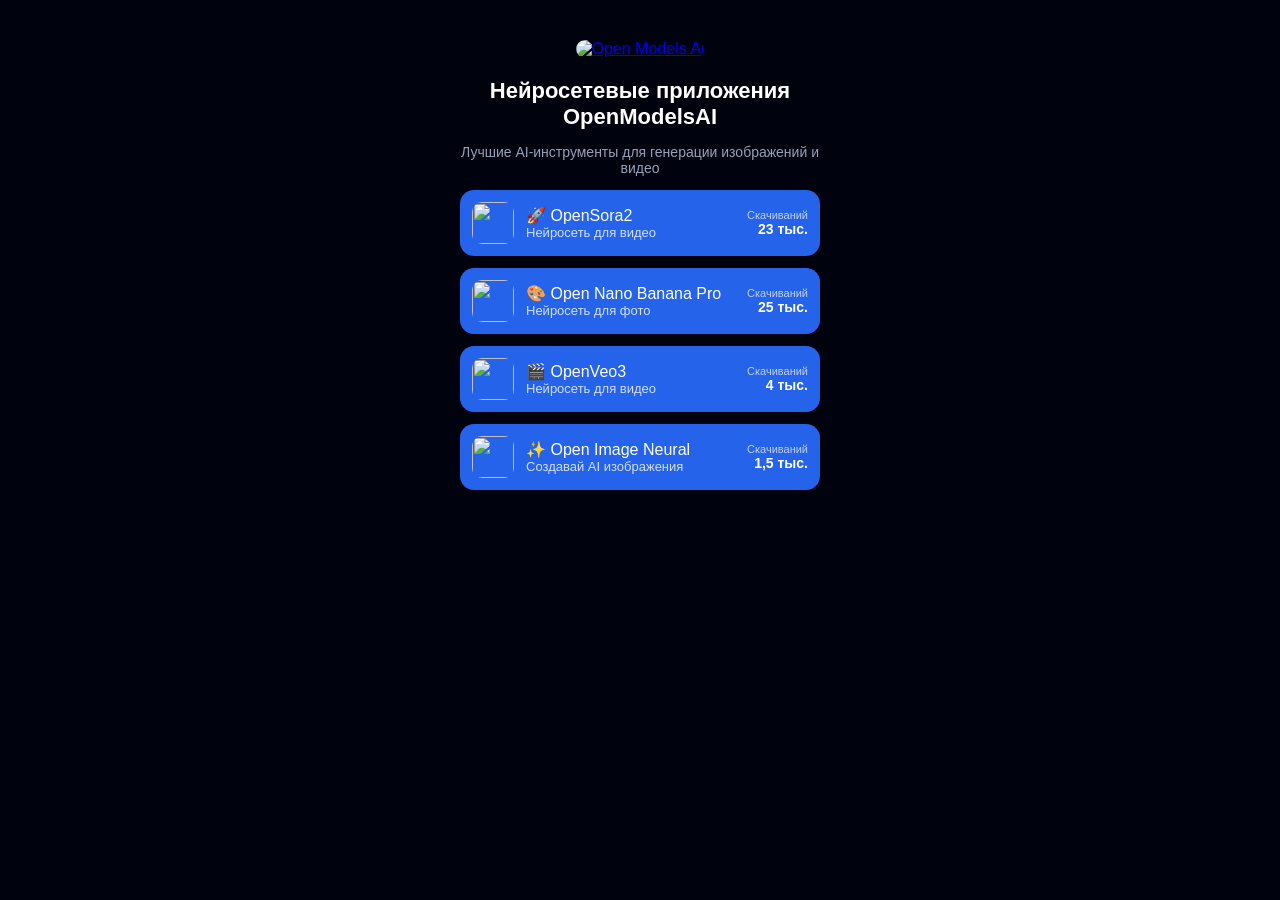
==== index.html @ 50a3f4a8 "upd" ====
<!DOCTYPE html><html lang="ru"><head><meta charset="UTF-8"><meta name="viewport" content="width=device-width,initial-scale=1.0"><title>Open Models Ai Apps</title><link rel="icon" href="favicon.png" type="image/png"><link type="text/css" rel="stylesheet" href="styles.css"><script type="module" src="firebase-init.js"></script></head><body><div class="container"><a href="https://openmodelsai.ru/" target="_blank"><img src="https://openmodelsai.ru/wp-content/uploads/2026/03/ChatGPT-Image-10-%D0%BC%D0%B0%D1%80.-2026-%D0%B3.-15_21_46.png" class="logo" alt="Open Models Ai"></a><h1><a href="https://openmodelsai.ru/" target="_blank">Нейросетевые приложения OpenModelsAI</a></h1><p>Лучшие AI-инструменты для генерации изображений и видео</p><a href="https://www.rustore.ru/catalog/app/com.fenech.sora2" class="button"><div class="left"><img src="https://static.rustore.ru/imgproxy/Rzo2_7dYet13puo0qwhrKXUlAG0J7hbAbef3X3QDTlc/preset:web_app_icon_160/plain/https://static.rustore.ru/2025/12/9/24/apk/2063675199/content/ICON/158e8c14-c5f2-4224-8975-184cdd34bc8f.png@webp" class="app-icon"><div class="text">🚀 OpenSora2<span>Нейросеть для видео</span></div></div><div class="downloads"><div class="label">Скачиваний</div><div class="value">23 тыс.</div></div></a><a href="https://www.rustore.ru/catalog/app/com.fenech.nanobanana" class="button"><div class="left"><img src="https://static.rustore.ru/imgproxy/U4UBA_z2OCTTtjcvSX7jk8U2yqlYEsYaWen__qdyPw8/preset:web_app_icon_160/plain/https://static.rustore.ru/2026/6/14/4a/apk/2063687660/content/ICON/30809f72-31ce-42a6-867a-138cb4922d83.png@webp" class="app-icon"><div class="text">🎨 Open Nano Banana Pro<span>Нейросеть для фото</span></div></div><div class="downloads"><div class="label">Скачиваний</div><div class="value">25 тыс.</div></div></a><a href="https://www.rustore.ru/catalog/app/com.fenech.veo3" class="button"><div class="left"><img src="https://static.rustore.ru/imgproxy/Apdmg9Mw7o8jFWFsS6GMtg9ypSd2S2Da3EDnAGvPrxg/preset:web_app_icon_160/plain/https://static.rustore.ru/2026/2/21/69/apk/2063696527/content/ICON/5c7079fc-0bc0-458e-bfdc-10ce4fd19f45.png@webp" class="app-icon"><div class="text">🎬 OpenVeo3<span>Нейросеть для видео</span></div></div><div class="downloads"><div class="label">Скачиваний</div><div class="value">4 тыс.</div></div></a><a href="https://www.rustore.ru/catalog/app/com.fenech.gpt.image" class="button"><div class="left"><img src="https://static.rustore.ru/imgproxy/Ghnt8RvFI_CC-7BqhAIU7aAntnzy2DWkUUpVSQkhwR8/preset:web_app_icon_160/plain/https://static.rustore.ru/2026/4/30/63/apk/2063709952/content/ICON/32dedd83-b534-422c-9b1c-cdec606ca03e.png@webp" class="app-icon"><div class="text">✨ Open Image Neural<span>Создавай AI изображения</span></div></div><div class="downloads"><div class="label">Скачиваний</div><div class="value">1,5 тыс.</div></div></a></div></body></html>
---- styles.css ----
* {
    box-sizing: border-box;
}

body {
    margin: 0;
    font-family: Arial, sans-serif;
    background: #00020e;
    color: white;
    text-align: center;
    overflow-x: hidden;
}

.container {
    max-width: 400px;
    margin: 0 auto;
    padding: 40px 20px;
}

.logo {
    width: 80px;
    height: 80px;
    border-radius: 20px;
    transition: transform 0.2s ease;
}

.logo:hover {
    transform: scale(1.25);
}

h1 {
    font-size: 22px;
    margin: 20px 0 10px;
}

h1 a {
    color: inherit;
    text-decoration: none;
}

p {
    color: #94a3b8;
    font-size: 14px;
}

.button {
    position: relative;
    overflow: hidden;

    display: flex;
    align-items: center;
    justify-content: space-between;

    padding: 12px;
    margin: 12px 0;

    background: #2563eb;
    color: white;
    text-decoration: none;
    border-radius: 14px;

    width: 100%;
    max-width: 100%;
}

.button:hover {
    transform: translateY(-2px) scale(1.13);
    box-shadow: 0 10px 25px rgba(0, 0, 0, 0.25);
}

.button::before {
    content: "";
    position: absolute;
    top: 0;
    left: -100%;
    width: 100%;
    height: 100%;

    background: rgba(255, 255, 255, 0.25);
    transform: skewX(0deg);
}

.button:active::before {
    animation: slideLight 0.4s ease;
}

@keyframes slideLight {
    from {
        left: -100%;
    }
    to {
        left: 100%;
    }
}

.left {
    display: flex;
    align-items: center;
    gap: 12px;

    flex: 1;
    min-width: 0;
    text-align: left;
}

.app-icon {
    width: 42px;
    height: 42px;
    border-radius: 10px;
    flex-shrink: 0;
}

.text {
    min-width: 0;
}

.text span {
    display: block;
    font-size: 13px;
    opacity: 0.8;
}

.downloads {
    text-align: right;
    flex-shrink: 0;
    min-width: 80px;
}

.downloads .label {
    font-size: 11px;
    opacity: 0.7;
}

.downloads .value {
    font-size: 14px;
    font-weight: 600;
}
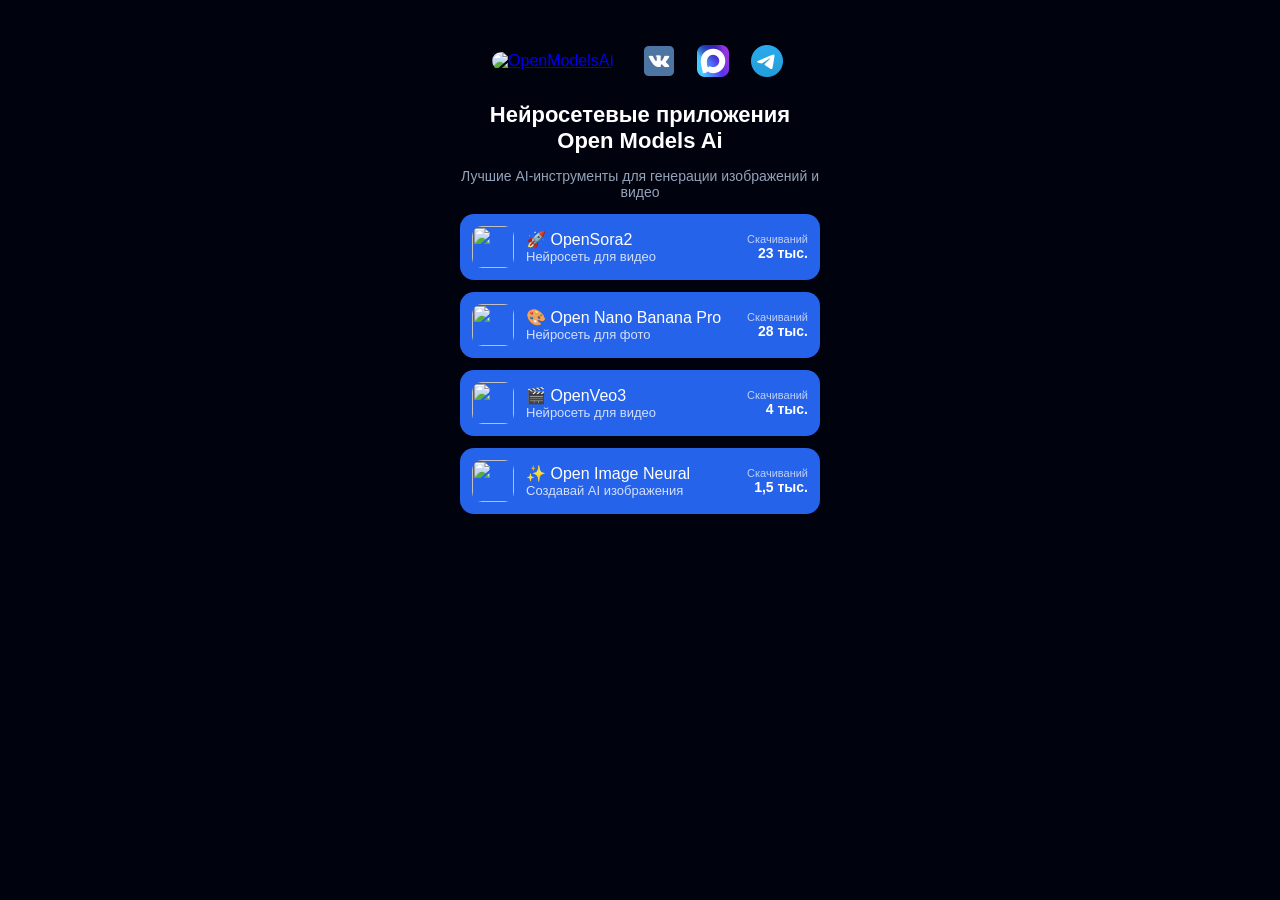
==== commit 8889004c: "upd" ====
--- a/index.html
+++ b/index.html
@@ -1 +1 @@
-<!DOCTYPE html><html lang="ru"><head><meta charset="UTF-8"><meta name="viewport" content="width=device-width,initial-scale=1.0"><title>Open Models Ai Apps</title><link rel="icon" href="favicon.png" type="image/png"><link type="text/css" rel="stylesheet" href="styles.css"><script type="module" src="firebase-init.js"></script></head><body><div class="container"><a href="https://openmodelsai.ru/" target="_blank"><img src="https://openmodelsai.ru/wp-content/uploads/2026/03/ChatGPT-Image-10-%D0%BC%D0%B0%D1%80.-2026-%D0%B3.-15_21_46.png" class="logo" alt="Open Models Ai"></a><h1><a href="https://openmodelsai.ru/" target="_blank">Нейросетевые приложения OpenModelsAI</a></h1><p>Лучшие AI-инструменты для генерации изображений и видео</p><a href="https://www.rustore.ru/catalog/app/com.fenech.sora2" class="button"><div class="left"><img src="https://static.rustore.ru/imgproxy/Rzo2_7dYet13puo0qwhrKXUlAG0J7hbAbef3X3QDTlc/preset:web_app_icon_160/plain/https://static.rustore.ru/2025/12/9/24/apk/2063675199/content/ICON/158e8c14-c5f2-4224-8975-184cdd34bc8f.png@webp" class="app-icon"><div class="text">🚀 OpenSora2<span>Нейросеть для видео</span></div></div><div class="downloads"><div class="label">Скачиваний</div><div class="value">23 тыс.</div></div></a><a href="https://www.rustore.ru/catalog/app/com.fenech.nanobanana" class="button"><div class="left"><img src="https://static.rustore.ru/imgproxy/U4UBA_z2OCTTtjcvSX7jk8U2yqlYEsYaWen__qdyPw8/preset:web_app_icon_160/plain/https://static.rustore.ru/2026/6/14/4a/apk/2063687660/content/ICON/30809f72-31ce-42a6-867a-138cb4922d83.png@webp" class="app-icon"><div class="text">🎨 Open Nano Banana Pro<span>Нейросеть для фото</span></div></div><div class="downloads"><div class="label">Скачиваний</div><div class="value">25 тыс.</div></div></a><a href="https://www.rustore.ru/catalog/app/com.fenech.veo3" class="button"><div class="left"><img src="https://static.rustore.ru/imgproxy/Apdmg9Mw7o8jFWFsS6GMtg9ypSd2S2Da3EDnAGvPrxg/preset:web_app_icon_160/plain/https://static.rustore.ru/2026/2/21/69/apk/2063696527/content/ICON/5c7079fc-0bc0-458e-bfdc-10ce4fd19f45.png@webp" class="app-icon"><div class="text">🎬 OpenVeo3<span>Нейросеть для видео</span></div></div><div class="downloads"><div class="label">Скачиваний</div><div class="value">4 тыс.</div></div></a><a href="https://www.rustore.ru/catalog/app/com.fenech.gpt.image" class="button"><div class="left"><img src="https://static.rustore.ru/imgproxy/Ghnt8RvFI_CC-7BqhAIU7aAntnzy2DWkUUpVSQkhwR8/preset:web_app_icon_160/plain/https://static.rustore.ru/2026/4/30/63/apk/2063709952/content/ICON/32dedd83-b534-422c-9b1c-cdec606ca03e.png@webp" class="app-icon"><div class="text">✨ Open Image Neural<span>Создавай AI изображения</span></div></div><div class="downloads"><div class="label">Скачиваний</div><div class="value">1,5 тыс.</div></div></a></div></body></html>
+<!DOCTYPE html><html lang="ru"><head><meta charset="UTF-8"><meta name="viewport" content="width=device-width, initial-scale=1.0"><title>Open Models Ai Apps</title><link rel="icon" href="favicon.png" type="image/png"><link type="text/css" rel="stylesheet" href="styles.css"><script type="module" src="firebase-init.js"></script></head><body><div class="container"><div class="header"><a href="https://openmodelsai.ru/" target="_blank"> <img src="https://openmodelsai.ru/wp-content/uploads/2026/03/ChatGPT-Image-10-%D0%BC%D0%B0%D1%80.-2026-%D0%B3.-15_21_46.png" alt="OpenModelsAI" class="logo"> </a><div class="social-links"> <!-- VK --> <a href="https://vk.ru/openmodelsai" target="_blank" rel="noopener noreferrer" aria-label="OpenModelsAI во ВКонтакте"> <img src="vk.svg" alt="VK"> </a> <!-- MAX --> <a href="https://max.ru/channel_openm" target="_blank" rel="noopener noreferrer" aria-label="OpenModelsAI в MAX"> <img src="max.svg" alt="MAX"> </a> <!-- Telegram --> <a href="https://t.me/openmodelsai" target="_blank" rel="noopener noreferrer" aria-label="OpenModelsAI в Telegram"> <img src="telegram.svg" alt="Telegram"> </a></div></div><h1><a href="https://openmodelsai.ru/" target="_blank"> Нейросетевые приложения Open Models Ai </a></h1><p>Лучшие AI-инструменты для генерации изображений и видео</p><!-- CARD 1 --><a href="https://www.rustore.ru/catalog/app/com.fenech.sora2" class="button"><div class="left"><img src="https://static.rustore.ru/imgproxy/Rzo2_7dYet13puo0qwhrKXUlAG0J7hbAbef3X3QDTlc/preset:web_app_icon_160/plain/https://static.rustore.ru/2025/12/9/24/apk/2063675199/content/ICON/158e8c14-c5f2-4224-8975-184cdd34bc8f.png@webp" class="app-icon"><div class="text">🚀 OpenSora2<span>Нейросеть для видео</span></div></div><div class="downloads"><div class="label">Скачиваний</div><div class="value">23 тыс.</div></div></a><!-- CARD 2 --><a href="https://www.rustore.ru/catalog/app/com.fenech.nanobanana" class="button"><div class="left"><img src="https://static.rustore.ru/imgproxy/U4UBA_z2OCTTtjcvSX7jk8U2yqlYEsYaWen__qdyPw8/preset:web_app_icon_160/plain/https://static.rustore.ru/2026/6/14/4a/apk/2063687660/content/ICON/30809f72-31ce-42a6-867a-138cb4922d83.png@webp" class="app-icon"><div class="text">🎨 Open Nano Banana Pro<span>Нейросеть для фото</span></div></div><div class="downloads"><div class="label">Скачиваний</div><div class="value">28 тыс.</div></div></a><!-- CARD 3 --><a href="https://www.rustore.ru/catalog/app/com.fenech.veo3" class="button"><div class="left"><img src="https://static.rustore.ru/imgproxy/Apdmg9Mw7o8jFWFsS6GMtg9ypSd2S2Da3EDnAGvPrxg/preset:web_app_icon_160/plain/https://static.rustore.ru/2026/2/21/69/apk/2063696527/content/ICON/5c7079fc-0bc0-458e-bfdc-10ce4fd19f45.png@webp" class="app-icon"><div class="text">🎬 OpenVeo3<span>Нейросеть для видео</span></div></div><div class="downloads"><div class="label">Скачиваний</div><div class="value">4 тыс.</div></div></a><!-- CARD 4 --><a href="https://www.rustore.ru/catalog/app/com.fenech.gpt.image" class="button"><div class="left"><img src="https://static.rustore.ru/imgproxy/Ghnt8RvFI_CC-7BqhAIU7aAntnzy2DWkUUpVSQkhwR8/preset:web_app_icon_160/plain/https://static.rustore.ru/2026/4/30/63/apk/2063709952/content/ICON/32dedd83-b534-422c-9b1c-cdec606ca03e.png@webp" class="app-icon"><div class="text">✨ Open Image Neural<span>Создавай AI изображения</span></div></div><div class="downloads"><div class="label">Скачиваний</div><div class="value">1,5 тыс.</div></div></a></div></body></html>
--- a/styles.css
+++ b/styles.css
@@ -134,4 +134,59 @@
 .downloads .value {
     font-size: 14px;
     font-weight: 600;
+}
+
+.header {
+    display: flex;
+    align-items: center;
+    justify-content: center;
+    gap: 24px;
+    margin-bottom: 20px;
+}
+
+.social-links {
+    display: flex;
+    align-items: center;
+    gap: 12px;
+}
+
+.social-links a {
+    width: 42px;
+    height: 42px;
+    display: flex;
+    align-items: center;
+    justify-content: center;
+    border-radius: 12px;
+    transition: transform 0.2s ease, opacity 0.2s ease;
+}
+
+.social-links a:hover {
+    transform: translateY(-2px);
+    opacity: 0.8;
+}
+
+.social-links img {
+    width: 32px;
+    height: 32px;
+    object-fit: contain;
+}
+
+@media (max-width: 600px) {
+    .header {
+        gap: 14px;
+    }
+
+    .social-links {
+        gap: 6px;
+    }
+
+    .social-links a {
+        width: 36px;
+        height: 36px;
+    }
+
+    .social-links img {
+        width: 28px;
+        height: 28px;
+    }
 }
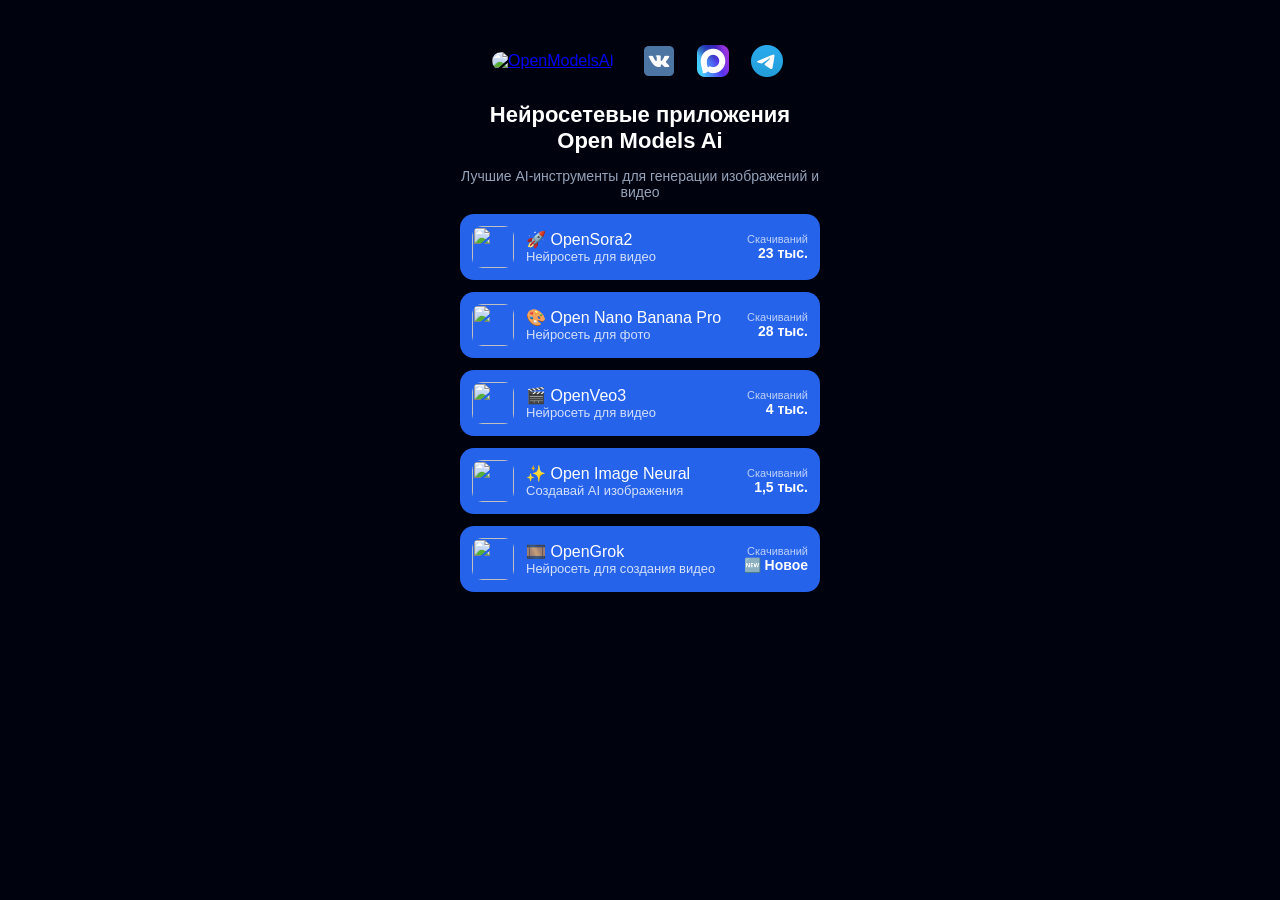
==== commit 755fdadc: "Added OpenGrok" ====
--- a/index.html
+++ b/index.html
@@ -1 +1 @@
-<!DOCTYPE html><html lang="ru"><head><meta charset="UTF-8"><meta name="viewport" content="width=device-width, initial-scale=1.0"><title>Open Models Ai Apps</title><link rel="icon" href="favicon.png" type="image/png"><link type="text/css" rel="stylesheet" href="styles.css"><script type="module" src="firebase-init.js"></script></head><body><div class="container"><div class="header"><a href="https://openmodelsai.ru/" target="_blank"> <img src="https://openmodelsai.ru/wp-content/uploads/2026/03/ChatGPT-Image-10-%D0%BC%D0%B0%D1%80.-2026-%D0%B3.-15_21_46.png" alt="OpenModelsAI" class="logo"> </a><div class="social-links"> <!-- VK --> <a href="https://vk.ru/openmodelsai" target="_blank" rel="noopener noreferrer" aria-label="OpenModelsAI во ВКонтакте"> <img src="vk.svg" alt="VK"> </a> <!-- MAX --> <a href="https://max.ru/channel_openm" target="_blank" rel="noopener noreferrer" aria-label="OpenModelsAI в MAX"> <img src="max.svg" alt="MAX"> </a> <!-- Telegram --> <a href="https://t.me/openmodelsai" target="_blank" rel="noopener noreferrer" aria-label="OpenModelsAI в Telegram"> <img src="telegram.svg" alt="Telegram"> </a></div></div><h1><a href="https://openmodelsai.ru/" target="_blank"> Нейросетевые приложения Open Models Ai </a></h1><p>Лучшие AI-инструменты для генерации изображений и видео</p><!-- CARD 1 --><a href="https://www.rustore.ru/catalog/app/com.fenech.sora2" class="button"><div class="left"><img src="https://static.rustore.ru/imgproxy/Rzo2_7dYet13puo0qwhrKXUlAG0J7hbAbef3X3QDTlc/preset:web_app_icon_160/plain/https://static.rustore.ru/2025/12/9/24/apk/2063675199/content/ICON/158e8c14-c5f2-4224-8975-184cdd34bc8f.png@webp" class="app-icon"><div class="text">🚀 OpenSora2<span>Нейросеть для видео</span></div></div><div class="downloads"><div class="label">Скачиваний</div><div class="value">23 тыс.</div></div></a><!-- CARD 2 --><a href="https://www.rustore.ru/catalog/app/com.fenech.nanobanana" class="button"><div class="left"><img src="https://static.rustore.ru/imgproxy/U4UBA_z2OCTTtjcvSX7jk8U2yqlYEsYaWen__qdyPw8/preset:web_app_icon_160/plain/https://static.rustore.ru/2026/6/14/4a/apk/2063687660/content/ICON/30809f72-31ce-42a6-867a-138cb4922d83.png@webp" class="app-icon"><div class="text">🎨 Open Nano Banana Pro<span>Нейросеть для фото</span></div></div><div class="downloads"><div class="label">Скачиваний</div><div class="value">28 тыс.</div></div></a><!-- CARD 3 --><a href="https://www.rustore.ru/catalog/app/com.fenech.veo3" class="button"><div class="left"><img src="https://static.rustore.ru/imgproxy/Apdmg9Mw7o8jFWFsS6GMtg9ypSd2S2Da3EDnAGvPrxg/preset:web_app_icon_160/plain/https://static.rustore.ru/2026/2/21/69/apk/2063696527/content/ICON/5c7079fc-0bc0-458e-bfdc-10ce4fd19f45.png@webp" class="app-icon"><div class="text">🎬 OpenVeo3<span>Нейросеть для видео</span></div></div><div class="downloads"><div class="label">Скачиваний</div><div class="value">4 тыс.</div></div></a><!-- CARD 4 --><a href="https://www.rustore.ru/catalog/app/com.fenech.gpt.image" class="button"><div class="left"><img src="https://static.rustore.ru/imgproxy/Ghnt8RvFI_CC-7BqhAIU7aAntnzy2DWkUUpVSQkhwR8/preset:web_app_icon_160/plain/https://static.rustore.ru/2026/4/30/63/apk/2063709952/content/ICON/32dedd83-b534-422c-9b1c-cdec606ca03e.png@webp" class="app-icon"><div class="text">✨ Open Image Neural<span>Создавай AI изображения</span></div></div><div class="downloads"><div class="label">Скачиваний</div><div class="value">1,5 тыс.</div></div></a></div></body></html>+<!DOCTYPE html><html lang="ru"><head><meta charset="UTF-8"><meta name="viewport" content="width=device-width, initial-scale=1.0"><title>Open Models Ai Apps</title><link rel="icon" href="favicon.png" type="image/png"><link type="text/css" rel="stylesheet" href="styles.css"><script type="module" src="firebase-init.js"></script></head><body><div class="container"><div class="header"><a href="https://openmodelsai.ru/" target="_blank"><img src="https://openmodelsai.ru/wp-content/uploads/2026/03/ChatGPT-Image-10-%D0%BC%D0%B0%D1%80.-2026-%D0%B3.-15_21_46.png" alt="OpenModelsAI" class="logo"></a><div class="social-links"><a href="https://vk.ru/openmodelsai" target="_blank" rel="noopener noreferrer" aria-label="OpenModelsAI во ВКонтакте"><img src="vk.svg" alt="VK"></a><a href="https://max.ru/channel_openm" target="_blank" rel="noopener noreferrer" aria-label="OpenModelsAI в MAX"><img src="max.svg" alt="MAX"></a><a href="https://t.me/openmodelsai" target="_blank" rel="noopener noreferrer" aria-label="OpenModelsAI в Telegram"><img src="telegram.svg" alt="Telegram"></a></div></div><h1><a href="https://openmodelsai.ru/" target="_blank">Нейросетевые приложения Open Models Ai</a></h1><p>Лучшие AI-инструменты для генерации изображений и видео</p><a href="https://www.rustore.ru/catalog/app/com.fenech.sora2" class="button"><div class="left"><img src="https://static.rustore.ru/imgproxy/Rzo2_7dYet13puo0qwhrKXUlAG0J7hbAbef3X3QDTlc/preset:web_app_icon_160/plain/https://static.rustore.ru/2025/12/9/24/apk/2063675199/content/ICON/158e8c14-c5f2-4224-8975-184cdd34bc8f.png@webp" class="app-icon"><div class="text">🚀 OpenSora2<span>Нейросеть для видео</span></div></div><div class="downloads"><div class="label">Скачиваний</div><div class="value">23 тыс.</div></div></a><a href="https://www.rustore.ru/catalog/app/com.fenech.nanobanana" class="button"><div class="left"><img src="https://static.rustore.ru/imgproxy/U4UBA_z2OCTTtjcvSX7jk8U2yqlYEsYaWen__qdyPw8/preset:web_app_icon_160/plain/https://static.rustore.ru/2026/6/14/4a/apk/2063687660/content/ICON/30809f72-31ce-42a6-867a-138cb4922d83.png@webp" class="app-icon"><div class="text">🎨 Open Nano Banana Pro<span>Нейросеть для фото</span></div></div><div class="downloads"><div class="label">Скачиваний</div><div class="value">28 тыс.</div></div></a><a href="https://www.rustore.ru/catalog/app/com.fenech.veo3" class="button"><div class="left"><img src="https://static.rustore.ru/imgproxy/Apdmg9Mw7o8jFWFsS6GMtg9ypSd2S2Da3EDnAGvPrxg/preset:web_app_icon_160/plain/https://static.rustore.ru/2026/2/21/69/apk/2063696527/content/ICON/5c7079fc-0bc0-458e-bfdc-10ce4fd19f45.png@webp" class="app-icon"><div class="text">🎬 OpenVeo3<span>Нейросеть для видео</span></div></div><div class="downloads"><div class="label">Скачиваний</div><div class="value">4 тыс.</div></div></a><a href="https://www.rustore.ru/catalog/app/com.fenech.gpt.image" class="button"><div class="left"><img src="https://static.rustore.ru/imgproxy/Ghnt8RvFI_CC-7BqhAIU7aAntnzy2DWkUUpVSQkhwR8/preset:web_app_icon_160/plain/https://static.rustore.ru/2026/4/30/63/apk/2063709952/content/ICON/32dedd83-b534-422c-9b1c-cdec606ca03e.png@webp" class="app-icon"><div class="text">✨ Open Image Neural<span>Создавай AI изображения</span></div></div><div class="downloads"><div class="label">Скачиваний</div><div class="value">1,5 тыс.</div></div></a><a href="https://www.rustore.ru/catalog/app/com.fenech.grok" class="button"><div class="left"><img src="https://static.rustore.ru/imgproxy/SmJqPMrdykItPeJv9kwFPkjjBchJ-51Pr1bHFAw-vkE/preset:web_app_icon_160/plain/https://static.rustore.ru/2026/9/1/57/apk/2063751903/content/ICON/098a464a-bdae-4517-ac15-77c02e772cf5.png@webp" class="app-icon"><div class="text">🎞️ OpenGrok<span>Нейросеть для создания видео</span></div></div><div class="downloads"><div class="label">Скачиваний</div><div class="value">🆕 Новое</div></div></a></div></body></html>
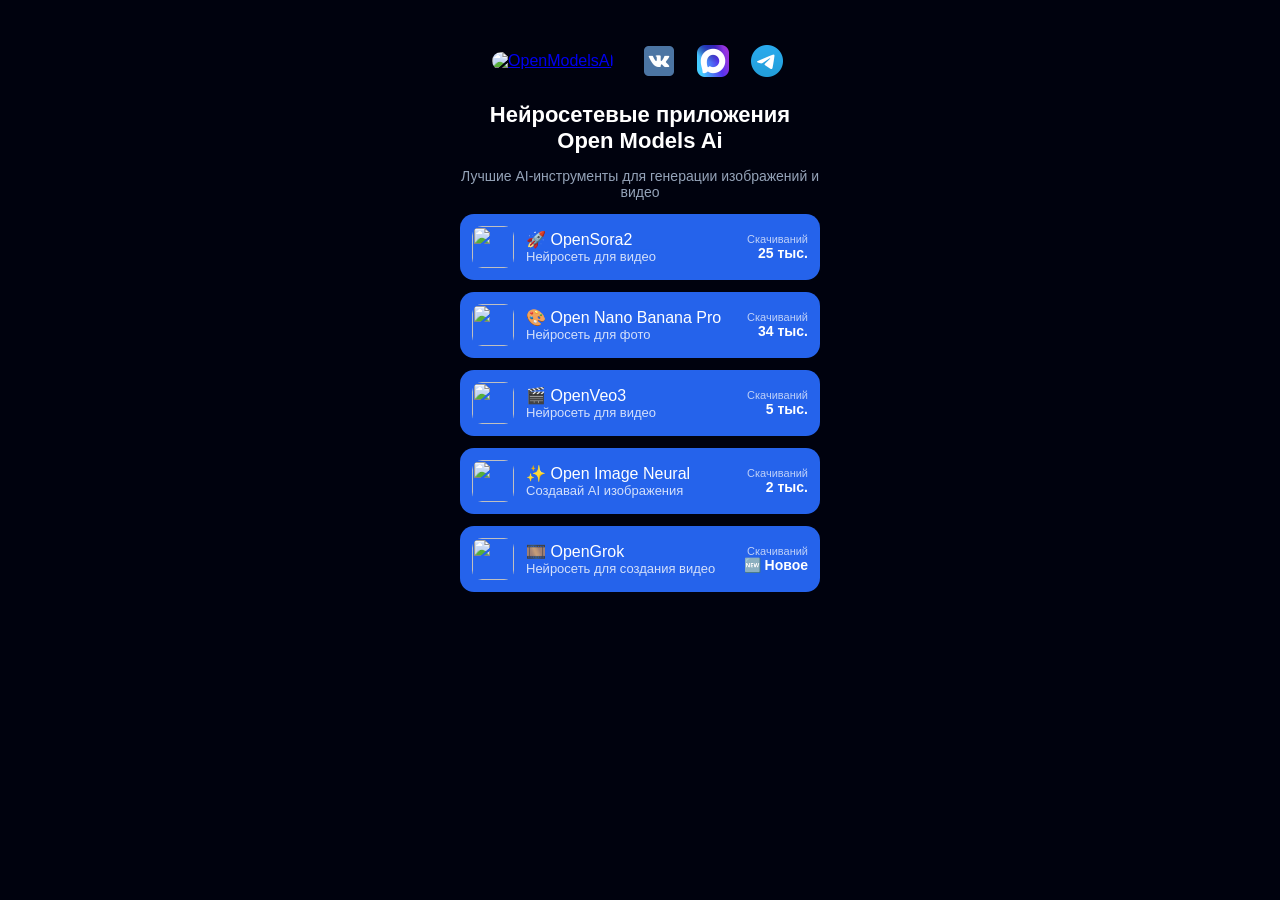
==== commit dee88a94: "upd" ====
--- a/index.html
+++ b/index.html
@@ -1 +1 @@
-<!DOCTYPE html><html lang="ru"><head><meta charset="UTF-8"><meta name="viewport" content="width=device-width, initial-scale=1.0"><title>Open Models Ai Apps</title><link rel="icon" href="favicon.png" type="image/png"><link type="text/css" rel="stylesheet" href="styles.css"><script type="module" src="firebase-init.js"></script></head><body><div class="container"><div class="header"><a href="https://openmodelsai.ru/" target="_blank"><img src="https://openmodelsai.ru/wp-content/uploads/2026/03/ChatGPT-Image-10-%D0%BC%D0%B0%D1%80.-2026-%D0%B3.-15_21_46.png" alt="OpenModelsAI" class="logo"></a><div class="social-links"><a href="https://vk.ru/openmodelsai" target="_blank" rel="noopener noreferrer" aria-label="OpenModelsAI во ВКонтакте"><img src="vk.svg" alt="VK"></a><a href="https://max.ru/channel_openm" target="_blank" rel="noopener noreferrer" aria-label="OpenModelsAI в MAX"><img src="max.svg" alt="MAX"></a><a href="https://t.me/openmodelsai" target="_blank" rel="noopener noreferrer" aria-label="OpenModelsAI в Telegram"><img src="telegram.svg" alt="Telegram"></a></div></div><h1><a href="https://openmodelsai.ru/" target="_blank">Нейросетевые приложения Open Models Ai</a></h1><p>Лучшие AI-инструменты для генерации изображений и видео</p><a href="https://www.rustore.ru/catalog/app/com.fenech.sora2" class="button"><div class="left"><img src="https://static.rustore.ru/imgproxy/Rzo2_7dYet13puo0qwhrKXUlAG0J7hbAbef3X3QDTlc/preset:web_app_icon_160/plain/https://static.rustore.ru/2025/12/9/24/apk/2063675199/content/ICON/158e8c14-c5f2-4224-8975-184cdd34bc8f.png@webp" class="app-icon"><div class="text">🚀 OpenSora2<span>Нейросеть для видео</span></div></div><div class="downloads"><div class="label">Скачиваний</div><div class="value">23 тыс.</div></div></a><a href="https://www.rustore.ru/catalog/app/com.fenech.nanobanana" class="button"><div class="left"><img src="https://static.rustore.ru/imgproxy/U4UBA_z2OCTTtjcvSX7jk8U2yqlYEsYaWen__qdyPw8/preset:web_app_icon_160/plain/https://static.rustore.ru/2026/6/14/4a/apk/2063687660/content/ICON/30809f72-31ce-42a6-867a-138cb4922d83.png@webp" class="app-icon"><div class="text">🎨 Open Nano Banana Pro<span>Нейросеть для фото</span></div></div><div class="downloads"><div class="label">Скачиваний</div><div class="value">28 тыс.</div></div></a><a href="https://www.rustore.ru/catalog/app/com.fenech.veo3" class="button"><div class="left"><img src="https://static.rustore.ru/imgproxy/Apdmg9Mw7o8jFWFsS6GMtg9ypSd2S2Da3EDnAGvPrxg/preset:web_app_icon_160/plain/https://static.rustore.ru/2026/2/21/69/apk/2063696527/content/ICON/5c7079fc-0bc0-458e-bfdc-10ce4fd19f45.png@webp" class="app-icon"><div class="text">🎬 OpenVeo3<span>Нейросеть для видео</span></div></div><div class="downloads"><div class="label">Скачиваний</div><div class="value">4 тыс.</div></div></a><a href="https://www.rustore.ru/catalog/app/com.fenech.gpt.image" class="button"><div class="left"><img src="https://static.rustore.ru/imgproxy/Ghnt8RvFI_CC-7BqhAIU7aAntnzy2DWkUUpVSQkhwR8/preset:web_app_icon_160/plain/https://static.rustore.ru/2026/4/30/63/apk/2063709952/content/ICON/32dedd83-b534-422c-9b1c-cdec606ca03e.png@webp" class="app-icon"><div class="text">✨ Open Image Neural<span>Создавай AI изображения</span></div></div><div class="downloads"><div class="label">Скачиваний</div><div class="value">1,5 тыс.</div></div></a><a href="https://www.rustore.ru/catalog/app/com.fenech.grok" class="button"><div class="left"><img src="https://static.rustore.ru/imgproxy/SmJqPMrdykItPeJv9kwFPkjjBchJ-51Pr1bHFAw-vkE/preset:web_app_icon_160/plain/https://static.rustore.ru/2026/9/1/57/apk/2063751903/content/ICON/098a464a-bdae-4517-ac15-77c02e772cf5.png@webp" class="app-icon"><div class="text">🎞️ OpenGrok<span>Нейросеть для создания видео</span></div></div><div class="downloads"><div class="label">Скачиваний</div><div class="value">🆕 Новое</div></div></a></div></body></html>+<!DOCTYPE html><html lang="ru"><head><meta charset="UTF-8"><meta name="viewport" content="width=device-width, initial-scale=1.0"><title>Open Models Ai Apps</title><link rel="icon" href="favicon.png" type="image/png"><link type="text/css" rel="stylesheet" href="styles.css"><script type="module" src="firebase-init.js"></script></head><body><div class="container"><div class="header"><a href="https://openmodelsai.ru/" target="_blank"><img src="https://openmodelsai.ru/wp-content/uploads/2026/03/ChatGPT-Image-10-%D0%BC%D0%B0%D1%80.-2026-%D0%B3.-15_21_46.png" alt="OpenModelsAI" class="logo"></a><div class="social-links"><a href="https://vk.ru/openmodelsai" target="_blank" rel="noopener noreferrer" aria-label="OpenModelsAI во ВКонтакте"><img src="vk.svg" alt="VK"></a><a href="https://max.ru/channel_openm" target="_blank" rel="noopener noreferrer" aria-label="OpenModelsAI в MAX"><img src="max.svg" alt="MAX"></a><a href="https://t.me/openmodelsai" target="_blank" rel="noopener noreferrer" aria-label="OpenModelsAI в Telegram"><img src="telegram.svg" alt="Telegram"></a></div></div><h1><a href="https://openmodelsai.ru/" target="_blank">Нейросетевые приложения Open Models Ai</a></h1><p>Лучшие AI-инструменты для генерации изображений и видео</p><a href="https://www.rustore.ru/catalog/app/com.fenech.sora2" class="button"><div class="left"><img src="https://static.rustore.ru/imgproxy/Rzo2_7dYet13puo0qwhrKXUlAG0J7hbAbef3X3QDTlc/preset:web_app_icon_160/plain/https://static.rustore.ru/2025/12/9/24/apk/2063675199/content/ICON/158e8c14-c5f2-4224-8975-184cdd34bc8f.png@webp" class="app-icon"><div class="text">🚀 OpenSora2<span>Нейросеть для видео</span></div></div><div class="downloads"><div class="label">Скачиваний</div><div class="value">25 тыс.</div></div></a><a href="https://www.rustore.ru/catalog/app/com.fenech.nanobanana" class="button"><div class="left"><img src="https://static.rustore.ru/imgproxy/U4UBA_z2OCTTtjcvSX7jk8U2yqlYEsYaWen__qdyPw8/preset:web_app_icon_160/plain/https://static.rustore.ru/2026/6/14/4a/apk/2063687660/content/ICON/30809f72-31ce-42a6-867a-138cb4922d83.png@webp" class="app-icon"><div class="text">🎨 Open Nano Banana Pro<span>Нейросеть для фото</span></div></div><div class="downloads"><div class="label">Скачиваний</div><div class="value">34 тыс.</div></div></a><a href="https://www.rustore.ru/catalog/app/com.fenech.veo3" class="button"><div class="left"><img src="https://static.rustore.ru/imgproxy/Apdmg9Mw7o8jFWFsS6GMtg9ypSd2S2Da3EDnAGvPrxg/preset:web_app_icon_160/plain/https://static.rustore.ru/2026/2/21/69/apk/2063696527/content/ICON/5c7079fc-0bc0-458e-bfdc-10ce4fd19f45.png@webp" class="app-icon"><div class="text">🎬 OpenVeo3<span>Нейросеть для видео</span></div></div><div class="downloads"><div class="label">Скачиваний</div><div class="value">5 тыс.</div></div></a><a href="https://www.rustore.ru/catalog/app/com.fenech.gpt.image" class="button"><div class="left"><img src="https://static.rustore.ru/imgproxy/Ghnt8RvFI_CC-7BqhAIU7aAntnzy2DWkUUpVSQkhwR8/preset:web_app_icon_160/plain/https://static.rustore.ru/2026/4/30/63/apk/2063709952/content/ICON/32dedd83-b534-422c-9b1c-cdec606ca03e.png@webp" class="app-icon"><div class="text">✨ Open Image Neural<span>Создавай AI изображения</span></div></div><div class="downloads"><div class="label">Скачиваний</div><div class="value">2 тыс.</div></div></a><a href="https://www.rustore.ru/catalog/app/com.fenech.grok" class="button"><div class="left"><img src="https://static.rustore.ru/imgproxy/SmJqPMrdykItPeJv9kwFPkjjBchJ-51Pr1bHFAw-vkE/preset:web_app_icon_160/plain/https://static.rustore.ru/2026/9/1/57/apk/2063751903/content/ICON/098a464a-bdae-4517-ac15-77c02e772cf5.png@webp" class="app-icon"><div class="text">🎞️ OpenGrok<span>Нейросеть для создания видео</span></div></div><div class="downloads"><div class="label">Скачиваний</div><div class="value">🆕 Новое</div></div></a></div></body></html>
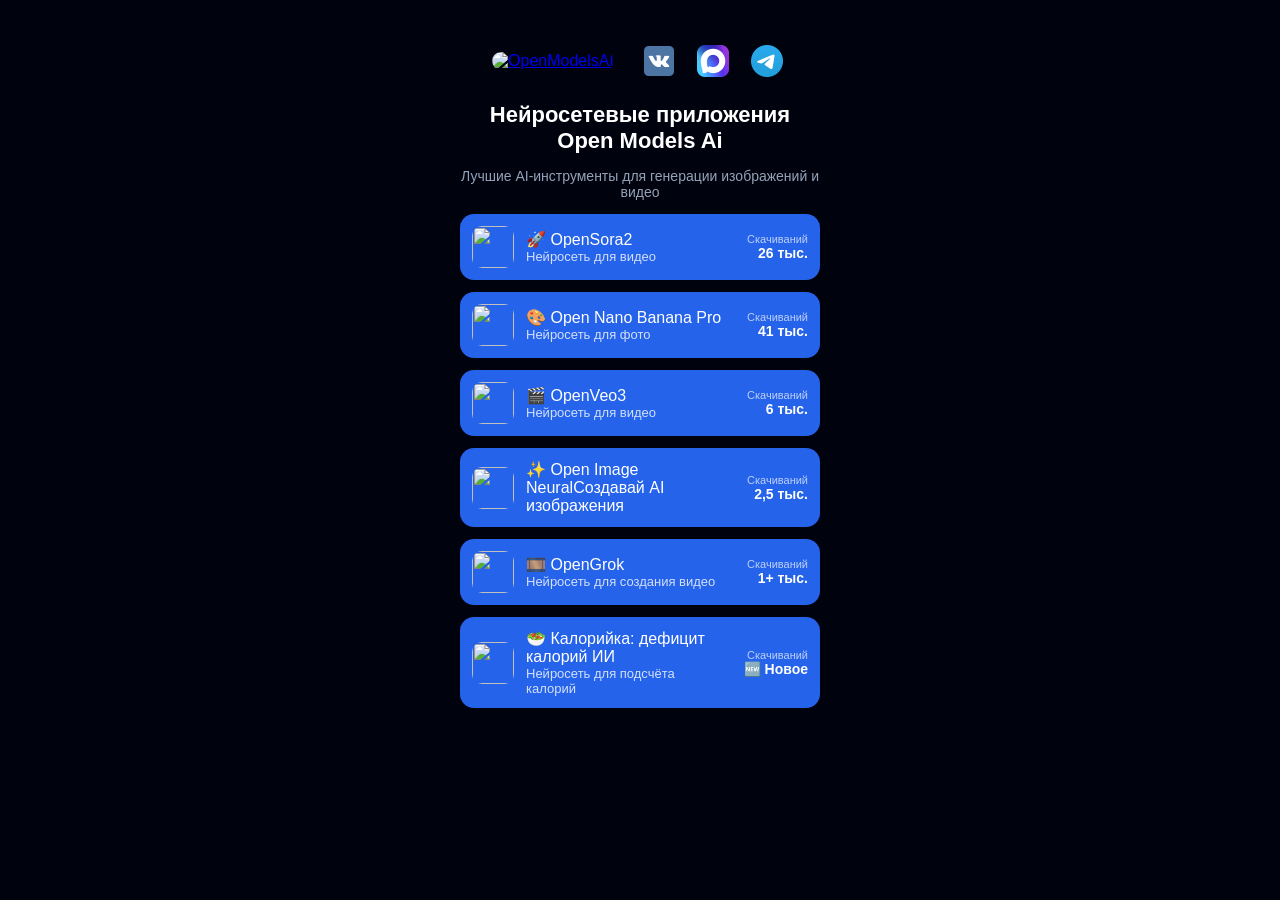
==== commit 328f613f: "upd" ====
--- a/index.html
+++ b/index.html
@@ -1 +1 @@
-<!DOCTYPE html><html lang="ru"><head><meta charset="UTF-8"><meta name="viewport" content="width=device-width, initial-scale=1.0"><title>Open Models Ai Apps</title><link rel="icon" href="favicon.png" type="image/png"><link type="text/css" rel="stylesheet" href="styles.css"><script type="module" src="firebase-init.js"></script></head><body><div class="container"><div class="header"><a href="https://openmodelsai.ru/" target="_blank"><img src="https://openmodelsai.ru/wp-content/uploads/2026/03/ChatGPT-Image-10-%D0%BC%D0%B0%D1%80.-2026-%D0%B3.-15_21_46.png" alt="OpenModelsAI" class="logo"></a><div class="social-links"><a href="https://vk.ru/openmodelsai" target="_blank" rel="noopener noreferrer" aria-label="OpenModelsAI во ВКонтакте"><img src="vk.svg" alt="VK"></a><a href="https://max.ru/channel_openm" target="_blank" rel="noopener noreferrer" aria-label="OpenModelsAI в MAX"><img src="max.svg" alt="MAX"></a><a href="https://t.me/openmodelsai" target="_blank" rel="noopener noreferrer" aria-label="OpenModelsAI в Telegram"><img src="telegram.svg" alt="Telegram"></a></div></div><h1><a href="https://openmodelsai.ru/" target="_blank">Нейросетевые приложения Open Models Ai</a></h1><p>Лучшие AI-инструменты для генерации изображений и видео</p><a href="https://www.rustore.ru/catalog/app/com.fenech.sora2" class="button"><div class="left"><img src="https://static.rustore.ru/imgproxy/Rzo2_7dYet13puo0qwhrKXUlAG0J7hbAbef3X3QDTlc/preset:web_app_icon_160/plain/https://static.rustore.ru/2025/12/9/24/apk/2063675199/content/ICON/158e8c14-c5f2-4224-8975-184cdd34bc8f.png@webp" class="app-icon"><div class="text">🚀 OpenSora2<span>Нейросеть для видео</span></div></div><div class="downloads"><div class="label">Скачиваний</div><div class="value">25 тыс.</div></div></a><a href="https://www.rustore.ru/catalog/app/com.fenech.nanobanana" class="button"><div class="left"><img src="https://static.rustore.ru/imgproxy/U4UBA_z2OCTTtjcvSX7jk8U2yqlYEsYaWen__qdyPw8/preset:web_app_icon_160/plain/https://static.rustore.ru/2026/6/14/4a/apk/2063687660/content/ICON/30809f72-31ce-42a6-867a-138cb4922d83.png@webp" class="app-icon"><div class="text">🎨 Open Nano Banana Pro<span>Нейросеть для фото</span></div></div><div class="downloads"><div class="label">Скачиваний</div><div class="value">34 тыс.</div></div></a><a href="https://www.rustore.ru/catalog/app/com.fenech.veo3" class="button"><div class="left"><img src="https://static.rustore.ru/imgproxy/Apdmg9Mw7o8jFWFsS6GMtg9ypSd2S2Da3EDnAGvPrxg/preset:web_app_icon_160/plain/https://static.rustore.ru/2026/2/21/69/apk/2063696527/content/ICON/5c7079fc-0bc0-458e-bfdc-10ce4fd19f45.png@webp" class="app-icon"><div class="text">🎬 OpenVeo3<span>Нейросеть для видео</span></div></div><div class="downloads"><div class="label">Скачиваний</div><div class="value">5 тыс.</div></div></a><a href="https://www.rustore.ru/catalog/app/com.fenech.gpt.image" class="button"><div class="left"><img src="https://static.rustore.ru/imgproxy/Ghnt8RvFI_CC-7BqhAIU7aAntnzy2DWkUUpVSQkhwR8/preset:web_app_icon_160/plain/https://static.rustore.ru/2026/4/30/63/apk/2063709952/content/ICON/32dedd83-b534-422c-9b1c-cdec606ca03e.png@webp" class="app-icon"><div class="text">✨ Open Image Neural<span>Создавай AI изображения</span></div></div><div class="downloads"><div class="label">Скачиваний</div><div class="value">2 тыс.</div></div></a><a href="https://www.rustore.ru/catalog/app/com.fenech.grok" class="button"><div class="left"><img src="https://static.rustore.ru/imgproxy/SmJqPMrdykItPeJv9kwFPkjjBchJ-51Pr1bHFAw-vkE/preset:web_app_icon_160/plain/https://static.rustore.ru/2026/9/1/57/apk/2063751903/content/ICON/098a464a-bdae-4517-ac15-77c02e772cf5.png@webp" class="app-icon"><div class="text">🎞️ OpenGrok<span>Нейросеть для создания видео</span></div></div><div class="downloads"><div class="label">Скачиваний</div><div class="value">🆕 Новое</div></div></a></div></body></html>+<!DOCTYPE html><html lang="ru"><head><meta charset="UTF-8"><meta name="viewport" content="width=device-width, initial-scale=1.0"><title>Open Models Ai Apps</title><link rel="icon" href="favicon.png" type="image/png"><link type="text/css" rel="stylesheet" href="styles.css"><script type="module" src="firebase-init.js"></script></head><body><div class="container"><div class="header"><a href="https://openmodelsai.ru/" target="_blank"><img src="https://openmodelsai.ru/wp-content/uploads/2026/03/ChatGPT-Image-10-%D0%BC%D0%B0%D1%80.-2026-%D0%B3.-15_21_46.png" alt="OpenModelsAI" class="logo"></a><div class="social-links"><a href="https://vk.ru/openmodelsai" target="_blank" rel="noopener noreferrer" aria-label="OpenModelsAI во ВКонтакте"><img src="vk.svg" alt="VK"></a><a href="https://max.ru/channel_openm" target="_blank" rel="noopener noreferrer" aria-label="OpenModelsAI в MAX"><img src="max.svg" alt="MAX"></a><a href="https://t.me/openmodelsai" target="_blank" rel="noopener noreferrer" aria-label="OpenModelsAI в Telegram"><img src="telegram.svg" alt="Telegram"></a></div></div><h1><a href="https://openmodelsai.ru/" target="_blank">Нейросетевые приложения Open Models Ai</a></h1><p>Лучшие AI-инструменты для генерации изображений и видео</p><a href="https://www.rustore.ru/catalog/app/com.fenech.sora2" class="button"><div class="left"><img src="https://static.rustore.ru/imgproxy/Rzo2_7dYet13puo0qwhrKXUlAG0J7hbAbef3X3QDTlc/preset:web_app_icon_160/plain/https://static.rustore.ru/2025/12/9/24/apk/2063675199/content/ICON/158e8c14-c5f2-4224-8975-184cdd34bc8f.png@webp" class="app-icon"><div class="text">🚀 OpenSora2<span>Нейросеть для видео</span></div></div><div class="downloads"><div class="label">Скачиваний</div><div class="value">26 тыс.</div></div></a><a href="https://www.rustore.ru/catalog/app/com.fenech.nanobanana" class="button"><div class="left"><img src="https://static.rustore.ru/imgproxy/U4UBA_z2OCTTtjcvSX7jk8U2yqlYEsYaWen__qdyPw8/preset:web_app_icon_160/plain/https://static.rustore.ru/2026/6/14/4a/apk/2063687660/content/ICON/30809f72-31ce-42a6-867a-138cb4922d83.png@webp" class="app-icon"><div class="text">🎨 Open Nano Banana Pro<span>Нейросеть для фото</span></div></div><div class="downloads"><div class="label">Скачиваний</div><div class="value">41 тыс.</div></div></a><a href="https://www.rustore.ru/catalog/app/com.fenech.veo3" class="button"><div class="left"><img src="https://static.rustore.ru/imgproxy/Apdmg9Mw7o8jFWFsS6GMtg9ypSd2S2Da3EDnAGvPrxg/preset:web_app_icon_160/plain/https://static.rustore.ru/2026/2/21/69/apk/2063696527/content/ICON/5c7079fc-0bc0-458e-bfdc-10ce4fd19f45.png@webp" class="app-icon"><div class="text">🎬 OpenVeo3<span>Нейросеть для видео</span></div></div><div class="downloads"><div class="label">Скачиваний</div><div class="value">6 тыс.</div></div></a><a href="https://www.rustore.ru/catalog/app/com.fenech.gpt.image" class="button"><div class="left"><img src="https://static.rustore.ru/imgproxy/Ghnt8RvFI_CC-7BqhAIU7aAntnzy2DWkUUpVSQkhwR8/preset:web_app_icon_160/plain/https://static.rustore.ru/2026/4/30/63/apk/2063709952/content/ICON/32dedd83-b534-422c-9b1c-cdec606ca03e.png@webp" class="app-icon"><div class="text">✨ Open Image Neural<spanгн>Создавай AI изображения</spanгн></div></div><div class="downloads"><div class="label">Скачиваний</div><div class="value">2,5 тыс.</div></div></a><a href="https://www.rustore.ru/catalog/app/com.fenech.grok" class="button"><div class="left"><img src="https://static.rustore.ru/imgproxy/SmJqPMrdykItPeJv9kwFPkjjBchJ-51Pr1bHFAw-vkE/preset:web_app_icon_160/plain/https://static.rustore.ru/2026/9/1/57/apk/2063751903/content/ICON/098a464a-bdae-4517-ac15-77c02e772cf5.png@webp" class="app-icon"><div class="text">🎞️ OpenGrok<span>Нейросеть для создания видео</span></div></div><div class="downloads"><div class="label">Скачиваний</div><div class="value">1+ тыс.</div></div></a><a href="https://www.rustore.ru/catalog/app/com.fenech.caloriesai" class="button"><div class="left"><img src="https://static.rustore.ru/imgproxy/FzYkDQghCjvLEZrrA-WgbN0Y3EiMnn4v8_mr9-pmaW4/preset:web_app_icon_160/plain/https://static.rustore.ru/2026/10/16/ae/apk/2063770912/content/ICON/7668b83d-1755-4c04-af52-43b965644516.png@webp" class="app-icon"><div class="text">🥗 Калорийка: дефицит калорий ИИ<span>Нейросеть для подсчёта калорий</span></div></div><div class="downloads"><div class="label">Скачиваний</div><div class="value">🆕 Новое</div></div></a></div></body></html>
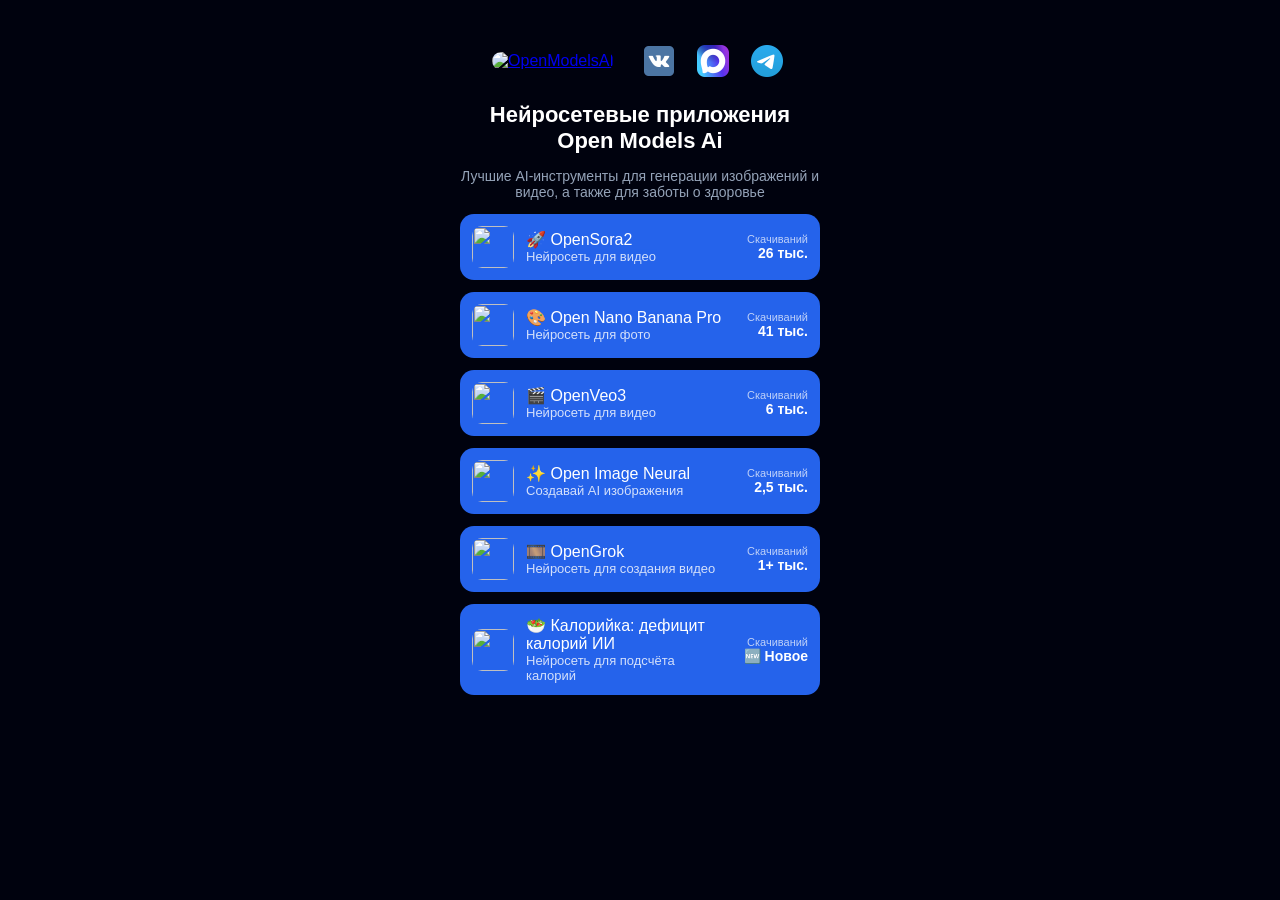
==== commit e6a59850: "upd" ====
--- a/index.html
+++ b/index.html
@@ -1 +1 @@
-<!DOCTYPE html><html lang="ru"><head><meta charset="UTF-8"><meta name="viewport" content="width=device-width, initial-scale=1.0"><title>Open Models Ai Apps</title><link rel="icon" href="favicon.png" type="image/png"><link type="text/css" rel="stylesheet" href="styles.css"><script type="module" src="firebase-init.js"></script></head><body><div class="container"><div class="header"><a href="https://openmodelsai.ru/" target="_blank"><img src="https://openmodelsai.ru/wp-content/uploads/2026/03/ChatGPT-Image-10-%D0%BC%D0%B0%D1%80.-2026-%D0%B3.-15_21_46.png" alt="OpenModelsAI" class="logo"></a><div class="social-links"><a href="https://vk.ru/openmodelsai" target="_blank" rel="noopener noreferrer" aria-label="OpenModelsAI во ВКонтакте"><img src="vk.svg" alt="VK"></a><a href="https://max.ru/channel_openm" target="_blank" rel="noopener noreferrer" aria-label="OpenModelsAI в MAX"><img src="max.svg" alt="MAX"></a><a href="https://t.me/openmodelsai" target="_blank" rel="noopener noreferrer" aria-label="OpenModelsAI в Telegram"><img src="telegram.svg" alt="Telegram"></a></div></div><h1><a href="https://openmodelsai.ru/" target="_blank">Нейросетевые приложения Open Models Ai</a></h1><p>Лучшие AI-инструменты для генерации изображений и видео</p><a href="https://www.rustore.ru/catalog/app/com.fenech.sora2" class="button"><div class="left"><img src="https://static.rustore.ru/imgproxy/Rzo2_7dYet13puo0qwhrKXUlAG0J7hbAbef3X3QDTlc/preset:web_app_icon_160/plain/https://static.rustore.ru/2025/12/9/24/apk/2063675199/content/ICON/158e8c14-c5f2-4224-8975-184cdd34bc8f.png@webp" class="app-icon"><div class="text">🚀 OpenSora2<span>Нейросеть для видео</span></div></div><div class="downloads"><div class="label">Скачиваний</div><div class="value">26 тыс.</div></div></a><a href="https://www.rustore.ru/catalog/app/com.fenech.nanobanana" class="button"><div class="left"><img src="https://static.rustore.ru/imgproxy/U4UBA_z2OCTTtjcvSX7jk8U2yqlYEsYaWen__qdyPw8/preset:web_app_icon_160/plain/https://static.rustore.ru/2026/6/14/4a/apk/2063687660/content/ICON/30809f72-31ce-42a6-867a-138cb4922d83.png@webp" class="app-icon"><div class="text">🎨 Open Nano Banana Pro<span>Нейросеть для фото</span></div></div><div class="downloads"><div class="label">Скачиваний</div><div class="value">41 тыс.</div></div></a><a href="https://www.rustore.ru/catalog/app/com.fenech.veo3" class="button"><div class="left"><img src="https://static.rustore.ru/imgproxy/Apdmg9Mw7o8jFWFsS6GMtg9ypSd2S2Da3EDnAGvPrxg/preset:web_app_icon_160/plain/https://static.rustore.ru/2026/2/21/69/apk/2063696527/content/ICON/5c7079fc-0bc0-458e-bfdc-10ce4fd19f45.png@webp" class="app-icon"><div class="text">🎬 OpenVeo3<span>Нейросеть для видео</span></div></div><div class="downloads"><div class="label">Скачиваний</div><div class="value">6 тыс.</div></div></a><a href="https://www.rustore.ru/catalog/app/com.fenech.gpt.image" class="button"><div class="left"><img src="https://static.rustore.ru/imgproxy/Ghnt8RvFI_CC-7BqhAIU7aAntnzy2DWkUUpVSQkhwR8/preset:web_app_icon_160/plain/https://static.rustore.ru/2026/4/30/63/apk/2063709952/content/ICON/32dedd83-b534-422c-9b1c-cdec606ca03e.png@webp" class="app-icon"><div class="text">✨ Open Image Neural<spanгн>Создавай AI изображения</spanгн></div></div><div class="downloads"><div class="label">Скачиваний</div><div class="value">2,5 тыс.</div></div></a><a href="https://www.rustore.ru/catalog/app/com.fenech.grok" class="button"><div class="left"><img src="https://static.rustore.ru/imgproxy/SmJqPMrdykItPeJv9kwFPkjjBchJ-51Pr1bHFAw-vkE/preset:web_app_icon_160/plain/https://static.rustore.ru/2026/9/1/57/apk/2063751903/content/ICON/098a464a-bdae-4517-ac15-77c02e772cf5.png@webp" class="app-icon"><div class="text">🎞️ OpenGrok<span>Нейросеть для создания видео</span></div></div><div class="downloads"><div class="label">Скачиваний</div><div class="value">1+ тыс.</div></div></a><a href="https://www.rustore.ru/catalog/app/com.fenech.caloriesai" class="button"><div class="left"><img src="https://static.rustore.ru/imgproxy/FzYkDQghCjvLEZrrA-WgbN0Y3EiMnn4v8_mr9-pmaW4/preset:web_app_icon_160/plain/https://static.rustore.ru/2026/10/16/ae/apk/2063770912/content/ICON/7668b83d-1755-4c04-af52-43b965644516.png@webp" class="app-icon"><div class="text">🥗 Калорийка: дефицит калорий ИИ<span>Нейросеть для подсчёта калорий</span></div></div><div class="downloads"><div class="label">Скачиваний</div><div class="value">🆕 Новое</div></div></a></div></body></html>+<!DOCTYPE html><html lang="ru"><head><meta charset="UTF-8"><meta name="viewport" content="width=device-width, initial-scale=1.0"><title>Open Models Ai Apps</title><link rel="icon" href="favicon.png" type="image/png"><link type="text/css" rel="stylesheet" href="styles.css"><script type="module" src="firebase-init.js"></script></head><body><div class="container"><div class="header"><a href="https://openmodelsai.ru/" target="_blank"><img src="https://openmodelsai.ru/wp-content/uploads/2026/03/ChatGPT-Image-10-%D0%BC%D0%B0%D1%80.-2026-%D0%B3.-15_21_46.png" alt="OpenModelsAI" class="logo"></a><div class="social-links"><a href="https://vk.ru/openmodelsai" target="_blank" rel="noopener noreferrer" aria-label="OpenModelsAI во ВКонтакте"><img src="vk.svg" alt="VK"></a><a href="https://max.ru/channel_openm" target="_blank" rel="noopener noreferrer" aria-label="OpenModelsAI в MAX"><img src="max.svg" alt="MAX"></a><a href="https://t.me/openmodelsai" target="_blank" rel="noopener noreferrer" aria-label="OpenModelsAI в Telegram"><img src="telegram.svg" alt="Telegram"></a></div></div><h1><a href="https://openmodelsai.ru/" target="_blank">Нейросетевые приложения Open Models Ai</a></h1><p>Лучшие AI-инструменты для генерации изображений и видео, а также для заботы о здоровье</p><a href="https://www.rustore.ru/catalog/app/com.fenech.sora2" class="button"><div class="left"><img src="https://static.rustore.ru/imgproxy/Rzo2_7dYet13puo0qwhrKXUlAG0J7hbAbef3X3QDTlc/preset:web_app_icon_160/plain/https://static.rustore.ru/2025/12/9/24/apk/2063675199/content/ICON/158e8c14-c5f2-4224-8975-184cdd34bc8f.png@webp" class="app-icon"><div class="text">🚀 OpenSora2<span>Нейросеть для видео</span></div></div><div class="downloads"><div class="label">Скачиваний</div><div class="value">26 тыс.</div></div></a><a href="https://www.rustore.ru/catalog/app/com.fenech.nanobanana" class="button"><div class="left"><img src="https://static.rustore.ru/imgproxy/U4UBA_z2OCTTtjcvSX7jk8U2yqlYEsYaWen__qdyPw8/preset:web_app_icon_160/plain/https://static.rustore.ru/2026/6/14/4a/apk/2063687660/content/ICON/30809f72-31ce-42a6-867a-138cb4922d83.png@webp" class="app-icon"><div class="text">🎨 Open Nano Banana Pro<span>Нейросеть для фото</span></div></div><div class="downloads"><div class="label">Скачиваний</div><div class="value">41 тыс.</div></div></a><a href="https://www.rustore.ru/catalog/app/com.fenech.veo3" class="button"><div class="left"><img src="https://static.rustore.ru/imgproxy/Apdmg9Mw7o8jFWFsS6GMtg9ypSd2S2Da3EDnAGvPrxg/preset:web_app_icon_160/plain/https://static.rustore.ru/2026/2/21/69/apk/2063696527/content/ICON/5c7079fc-0bc0-458e-bfdc-10ce4fd19f45.png@webp" class="app-icon"><div class="text">🎬 OpenVeo3<span>Нейросеть для видео</span></div></div><div class="downloads"><div class="label">Скачиваний</div><div class="value">6 тыс.</div></div></a><a href="https://www.rustore.ru/catalog/app/com.fenech.gpt.image" class="button"><div class="left"><img src="https://static.rustore.ru/imgproxy/Ghnt8RvFI_CC-7BqhAIU7aAntnzy2DWkUUpVSQkhwR8/preset:web_app_icon_160/plain/https://static.rustore.ru/2026/4/30/63/apk/2063709952/content/ICON/32dedd83-b534-422c-9b1c-cdec606ca03e.png@webp" class="app-icon"><div class="text">✨ Open Image Neural<span>Создавай AI изображения</span></div></div><div class="downloads"><div class="label">Скачиваний</div><div class="value">2,5 тыс.</div></div></a><a href="https://www.rustore.ru/catalog/app/com.fenech.grok" class="button"><div class="left"><img src="https://static.rustore.ru/imgproxy/SmJqPMrdykItPeJv9kwFPkjjBchJ-51Pr1bHFAw-vkE/preset:web_app_icon_160/plain/https://static.rustore.ru/2026/9/1/57/apk/2063751903/content/ICON/098a464a-bdae-4517-ac15-77c02e772cf5.png@webp" class="app-icon"><div class="text">🎞️ OpenGrok<span>Нейросеть для создания видео</span></div></div><div class="downloads"><div class="label">Скачиваний</div><div class="value">1+ тыс.</div></div></a><a href="https://www.rustore.ru/catalog/app/com.fenech.caloriesai" class="button"><div class="left"><img src="https://static.rustore.ru/imgproxy/FzYkDQghCjvLEZrrA-WgbN0Y3EiMnn4v8_mr9-pmaW4/preset:web_app_icon_160/plain/https://static.rustore.ru/2026/10/16/ae/apk/2063770912/content/ICON/7668b83d-1755-4c04-af52-43b965644516.png@webp" class="app-icon"><div class="text">🥗 Калорийка: дефицит калорий ИИ<span>Нейросеть для подсчёта калорий</span></div></div><div class="downloads"><div class="label">Скачиваний</div><div class="value">🆕 Новое</div></div></a></div></body></html>
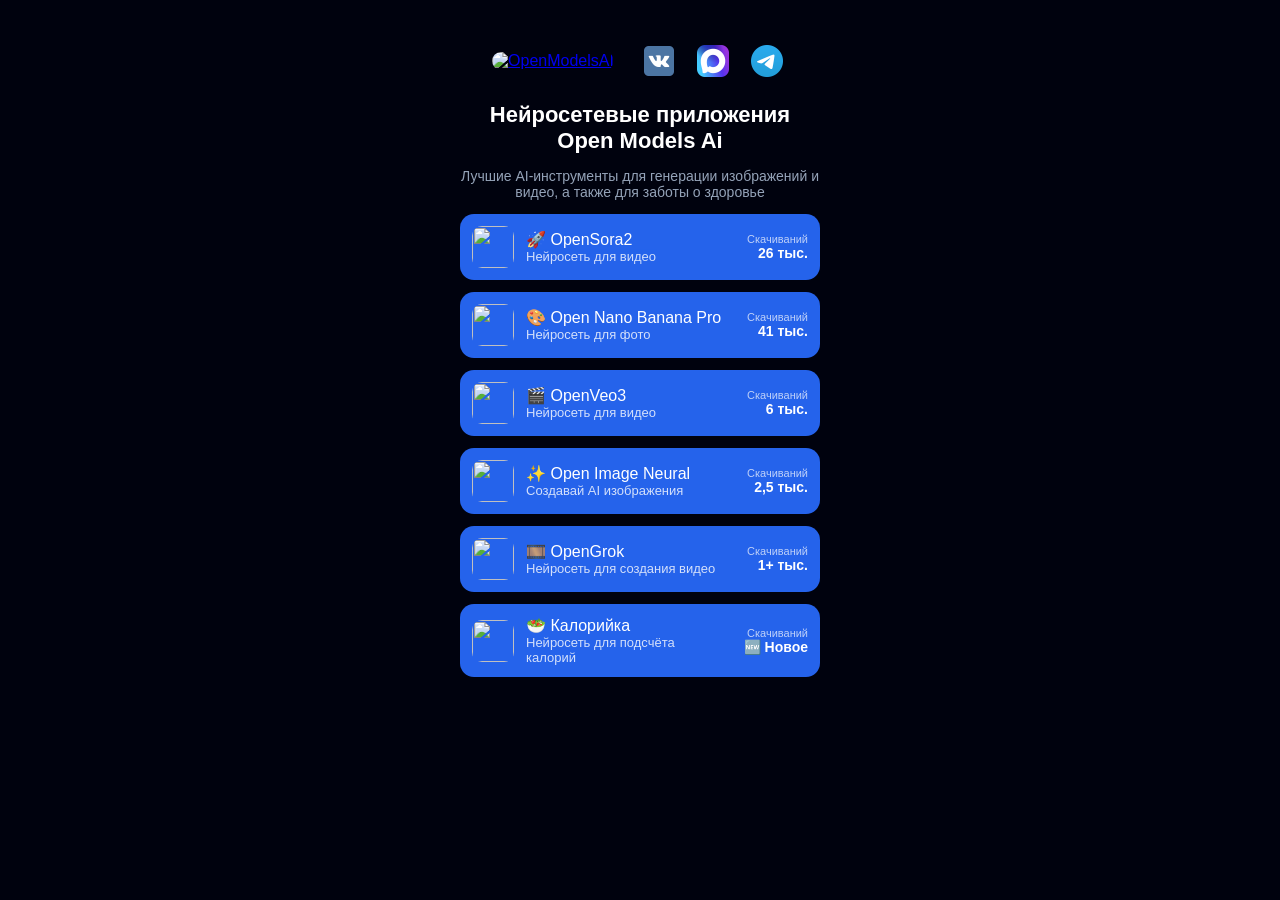
==== commit e7d757ee: "upd" ====
--- a/index.html
+++ b/index.html
@@ -1 +1 @@
-<!DOCTYPE html><html lang="ru"><head><meta charset="UTF-8"><meta name="viewport" content="width=device-width, initial-scale=1.0"><title>Open Models Ai Apps</title><link rel="icon" href="favicon.png" type="image/png"><link type="text/css" rel="stylesheet" href="styles.css"><script type="module" src="firebase-init.js"></script></head><body><div class="container"><div class="header"><a href="https://openmodelsai.ru/" target="_blank"><img src="https://openmodelsai.ru/wp-content/uploads/2026/03/ChatGPT-Image-10-%D0%BC%D0%B0%D1%80.-2026-%D0%B3.-15_21_46.png" alt="OpenModelsAI" class="logo"></a><div class="social-links"><a href="https://vk.ru/openmodelsai" target="_blank" rel="noopener noreferrer" aria-label="OpenModelsAI во ВКонтакте"><img src="vk.svg" alt="VK"></a><a href="https://max.ru/channel_openm" target="_blank" rel="noopener noreferrer" aria-label="OpenModelsAI в MAX"><img src="max.svg" alt="MAX"></a><a href="https://t.me/openmodelsai" target="_blank" rel="noopener noreferrer" aria-label="OpenModelsAI в Telegram"><img src="telegram.svg" alt="Telegram"></a></div></div><h1><a href="https://openmodelsai.ru/" target="_blank">Нейросетевые приложения Open Models Ai</a></h1><p>Лучшие AI-инструменты для генерации изображений и видео, а также для заботы о здоровье</p><a href="https://www.rustore.ru/catalog/app/com.fenech.sora2" class="button"><div class="left"><img src="https://static.rustore.ru/imgproxy/Rzo2_7dYet13puo0qwhrKXUlAG0J7hbAbef3X3QDTlc/preset:web_app_icon_160/plain/https://static.rustore.ru/2025/12/9/24/apk/2063675199/content/ICON/158e8c14-c5f2-4224-8975-184cdd34bc8f.png@webp" class="app-icon"><div class="text">🚀 OpenSora2<span>Нейросеть для видео</span></div></div><div class="downloads"><div class="label">Скачиваний</div><div class="value">26 тыс.</div></div></a><a href="https://www.rustore.ru/catalog/app/com.fenech.nanobanana" class="button"><div class="left"><img src="https://static.rustore.ru/imgproxy/U4UBA_z2OCTTtjcvSX7jk8U2yqlYEsYaWen__qdyPw8/preset:web_app_icon_160/plain/https://static.rustore.ru/2026/6/14/4a/apk/2063687660/content/ICON/30809f72-31ce-42a6-867a-138cb4922d83.png@webp" class="app-icon"><div class="text">🎨 Open Nano Banana Pro<span>Нейросеть для фото</span></div></div><div class="downloads"><div class="label">Скачиваний</div><div class="value">41 тыс.</div></div></a><a href="https://www.rustore.ru/catalog/app/com.fenech.veo3" class="button"><div class="left"><img src="https://static.rustore.ru/imgproxy/Apdmg9Mw7o8jFWFsS6GMtg9ypSd2S2Da3EDnAGvPrxg/preset:web_app_icon_160/plain/https://static.rustore.ru/2026/2/21/69/apk/2063696527/content/ICON/5c7079fc-0bc0-458e-bfdc-10ce4fd19f45.png@webp" class="app-icon"><div class="text">🎬 OpenVeo3<span>Нейросеть для видео</span></div></div><div class="downloads"><div class="label">Скачиваний</div><div class="value">6 тыс.</div></div></a><a href="https://www.rustore.ru/catalog/app/com.fenech.gpt.image" class="button"><div class="left"><img src="https://static.rustore.ru/imgproxy/Ghnt8RvFI_CC-7BqhAIU7aAntnzy2DWkUUpVSQkhwR8/preset:web_app_icon_160/plain/https://static.rustore.ru/2026/4/30/63/apk/2063709952/content/ICON/32dedd83-b534-422c-9b1c-cdec606ca03e.png@webp" class="app-icon"><div class="text">✨ Open Image Neural<span>Создавай AI изображения</span></div></div><div class="downloads"><div class="label">Скачиваний</div><div class="value">2,5 тыс.</div></div></a><a href="https://www.rustore.ru/catalog/app/com.fenech.grok" class="button"><div class="left"><img src="https://static.rustore.ru/imgproxy/SmJqPMrdykItPeJv9kwFPkjjBchJ-51Pr1bHFAw-vkE/preset:web_app_icon_160/plain/https://static.rustore.ru/2026/9/1/57/apk/2063751903/content/ICON/098a464a-bdae-4517-ac15-77c02e772cf5.png@webp" class="app-icon"><div class="text">🎞️ OpenGrok<span>Нейросеть для создания видео</span></div></div><div class="downloads"><div class="label">Скачиваний</div><div class="value">1+ тыс.</div></div></a><a href="https://www.rustore.ru/catalog/app/com.fenech.caloriesai" class="button"><div class="left"><img src="https://static.rustore.ru/imgproxy/FzYkDQghCjvLEZrrA-WgbN0Y3EiMnn4v8_mr9-pmaW4/preset:web_app_icon_160/plain/https://static.rustore.ru/2026/10/16/ae/apk/2063770912/content/ICON/7668b83d-1755-4c04-af52-43b965644516.png@webp" class="app-icon"><div class="text">🥗 Калорийка: дефицит калорий ИИ<span>Нейросеть для подсчёта калорий</span></div></div><div class="downloads"><div class="label">Скачиваний</div><div class="value">🆕 Новое</div></div></a></div></body></html>+<!DOCTYPE html><html lang="ru"><head><meta charset="UTF-8"><meta name="viewport" content="width=device-width, initial-scale=1.0"><title>Open Models Ai Apps</title><link rel="icon" href="favicon.png" type="image/png"><link type="text/css" rel="stylesheet" href="styles.css"><script type="module" src="firebase-init.js"></script></head><body><div class="container"><div class="header"><a href="https://openmodelsai.ru/" target="_blank"><img src="https://openmodelsai.ru/wp-content/uploads/2026/03/ChatGPT-Image-10-%D0%BC%D0%B0%D1%80.-2026-%D0%B3.-15_21_46.png" alt="OpenModelsAI" class="logo"></a><div class="social-links"><a href="https://vk.ru/openmodelsai" target="_blank" rel="noopener noreferrer" aria-label="OpenModelsAI во ВКонтакте"><img src="vk.svg" alt="VK"></a><a href="https://max.ru/channel_openm" target="_blank" rel="noopener noreferrer" aria-label="OpenModelsAI в MAX"><img src="max.svg" alt="MAX"></a><a href="https://t.me/openmodelsai" target="_blank" rel="noopener noreferrer" aria-label="OpenModelsAI в Telegram"><img src="telegram.svg" alt="Telegram"></a></div></div><h1><a href="https://openmodelsai.ru/" target="_blank">Нейросетевые приложения Open Models Ai</a></h1><p>Лучшие AI-инструменты для генерации изображений и видео, а также для заботы о здоровье</p><a href="https://www.rustore.ru/catalog/app/com.fenech.sora2" class="button"><div class="left"><img src="https://static.rustore.ru/imgproxy/Rzo2_7dYet13puo0qwhrKXUlAG0J7hbAbef3X3QDTlc/preset:web_app_icon_160/plain/https://static.rustore.ru/2025/12/9/24/apk/2063675199/content/ICON/158e8c14-c5f2-4224-8975-184cdd34bc8f.png@webp" class="app-icon"><div class="text">🚀 OpenSora2<span>Нейросеть для видео</span></div></div><div class="downloads"><div class="label">Скачиваний</div><div class="value">26 тыс.</div></div></a><a href="https://www.rustore.ru/catalog/app/com.fenech.nanobanana" class="button"><div class="left"><img src="https://static.rustore.ru/imgproxy/U4UBA_z2OCTTtjcvSX7jk8U2yqlYEsYaWen__qdyPw8/preset:web_app_icon_160/plain/https://static.rustore.ru/2026/6/14/4a/apk/2063687660/content/ICON/30809f72-31ce-42a6-867a-138cb4922d83.png@webp" class="app-icon"><div class="text">🎨 Open Nano Banana Pro<span>Нейросеть для фото</span></div></div><div class="downloads"><div class="label">Скачиваний</div><div class="value">41 тыс.</div></div></a><a href="https://www.rustore.ru/catalog/app/com.fenech.veo3" class="button"><div class="left"><img src="https://static.rustore.ru/imgproxy/Apdmg9Mw7o8jFWFsS6GMtg9ypSd2S2Da3EDnAGvPrxg/preset:web_app_icon_160/plain/https://static.rustore.ru/2026/2/21/69/apk/2063696527/content/ICON/5c7079fc-0bc0-458e-bfdc-10ce4fd19f45.png@webp" class="app-icon"><div class="text">🎬 OpenVeo3<span>Нейросеть для видео</span></div></div><div class="downloads"><div class="label">Скачиваний</div><div class="value">6 тыс.</div></div></a><a href="https://www.rustore.ru/catalog/app/com.fenech.gpt.image" class="button"><div class="left"><img src="https://static.rustore.ru/imgproxy/Ghnt8RvFI_CC-7BqhAIU7aAntnzy2DWkUUpVSQkhwR8/preset:web_app_icon_160/plain/https://static.rustore.ru/2026/4/30/63/apk/2063709952/content/ICON/32dedd83-b534-422c-9b1c-cdec606ca03e.png@webp" class="app-icon"><div class="text">✨ Open Image Neural<span>Создавай AI изображения</span></div></div><div class="downloads"><div class="label">Скачиваний</div><div class="value">2,5 тыс.</div></div></a><a href="https://www.rustore.ru/catalog/app/com.fenech.grok" class="button"><div class="left"><img src="https://static.rustore.ru/imgproxy/SmJqPMrdykItPeJv9kwFPkjjBchJ-51Pr1bHFAw-vkE/preset:web_app_icon_160/plain/https://static.rustore.ru/2026/9/1/57/apk/2063751903/content/ICON/098a464a-bdae-4517-ac15-77c02e772cf5.png@webp" class="app-icon"><div class="text">🎞️ OpenGrok<span>Нейросеть для создания видео</span></div></div><div class="downloads"><div class="label">Скачиваний</div><div class="value">1+ тыс.</div></div></a><a href="https://www.rustore.ru/catalog/app/com.fenech.caloriesai" class="button"><div class="left"><img src="https://static.rustore.ru/imgproxy/FzYkDQghCjvLEZrrA-WgbN0Y3EiMnn4v8_mr9-pmaW4/preset:web_app_icon_160/plain/https://static.rustore.ru/2026/10/16/ae/apk/2063770912/content/ICON/7668b83d-1755-4c04-af52-43b965644516.png@webp" class="app-icon"><div class="text">🥗 Калорийка<span>Нейросеть для подсчёта калорий</span></div></div><div class="downloads"><div class="label">Скачиваний</div><div class="value">🆕 Новое</div></div></a></div></body></html>
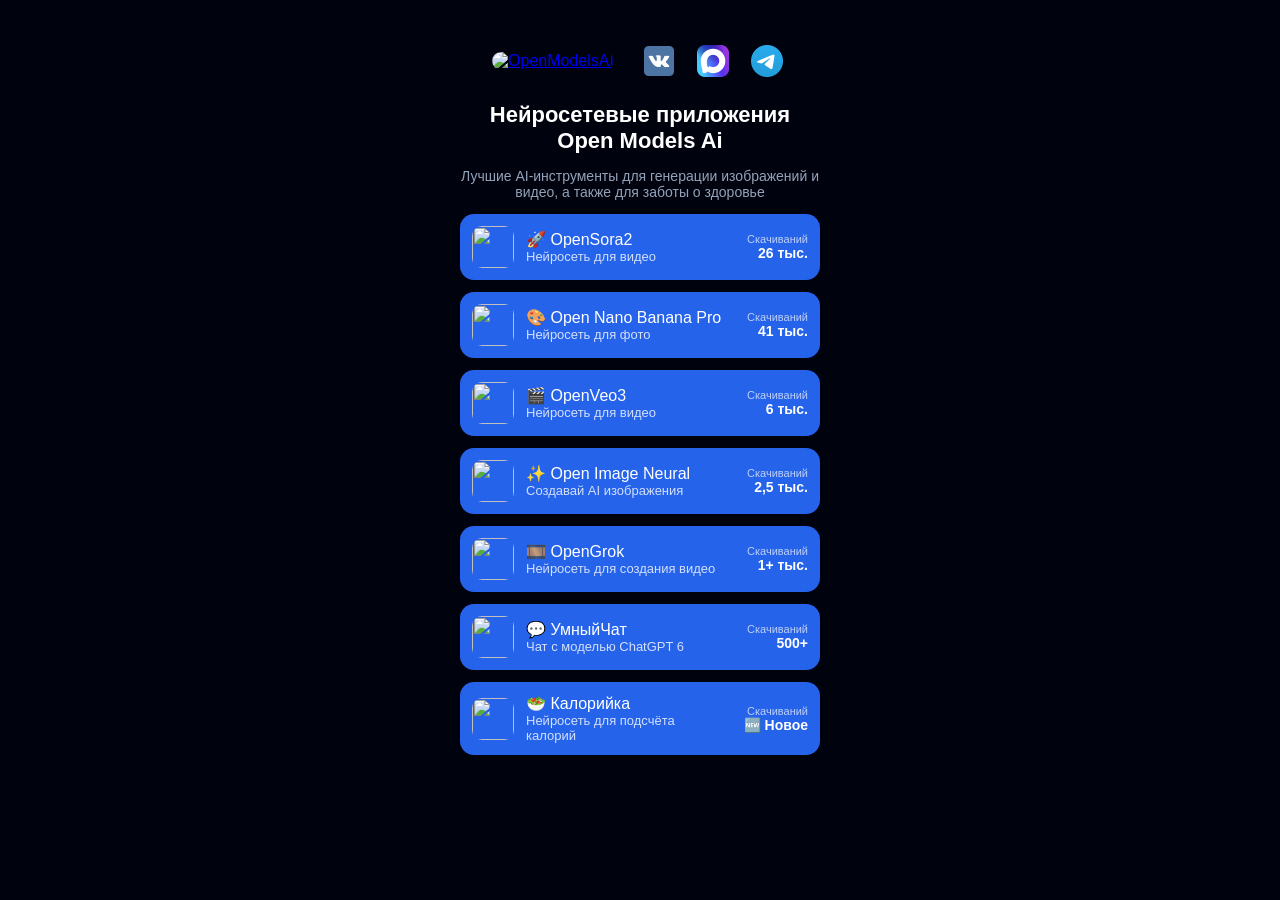
==== commit ad17877f: "upd" ====
--- a/index.html
+++ b/index.html
@@ -1 +1 @@
-<!DOCTYPE html><html lang="ru"><head><meta charset="UTF-8"><meta name="viewport" content="width=device-width, initial-scale=1.0"><title>Open Models Ai Apps</title><link rel="icon" href="favicon.png" type="image/png"><link type="text/css" rel="stylesheet" href="styles.css"><script type="module" src="firebase-init.js"></script></head><body><div class="container"><div class="header"><a href="https://openmodelsai.ru/" target="_blank"><img src="https://openmodelsai.ru/wp-content/uploads/2026/03/ChatGPT-Image-10-%D0%BC%D0%B0%D1%80.-2026-%D0%B3.-15_21_46.png" alt="OpenModelsAI" class="logo"></a><div class="social-links"><a href="https://vk.ru/openmodelsai" target="_blank" rel="noopener noreferrer" aria-label="OpenModelsAI во ВКонтакте"><img src="vk.svg" alt="VK"></a><a href="https://max.ru/channel_openm" target="_blank" rel="noopener noreferrer" aria-label="OpenModelsAI в MAX"><img src="max.svg" alt="MAX"></a><a href="https://t.me/openmodelsai" target="_blank" rel="noopener noreferrer" aria-label="OpenModelsAI в Telegram"><img src="telegram.svg" alt="Telegram"></a></div></div><h1><a href="https://openmodelsai.ru/" target="_blank">Нейросетевые приложения Open Models Ai</a></h1><p>Лучшие AI-инструменты для генерации изображений и видео, а также для заботы о здоровье</p><a href="https://www.rustore.ru/catalog/app/com.fenech.sora2" class="button"><div class="left"><img src="https://static.rustore.ru/imgproxy/Rzo2_7dYet13puo0qwhrKXUlAG0J7hbAbef3X3QDTlc/preset:web_app_icon_160/plain/https://static.rustore.ru/2025/12/9/24/apk/2063675199/content/ICON/158e8c14-c5f2-4224-8975-184cdd34bc8f.png@webp" class="app-icon"><div class="text">🚀 OpenSora2<span>Нейросеть для видео</span></div></div><div class="downloads"><div class="label">Скачиваний</div><div class="value">26 тыс.</div></div></a><a href="https://www.rustore.ru/catalog/app/com.fenech.nanobanana" class="button"><div class="left"><img src="https://static.rustore.ru/imgproxy/U4UBA_z2OCTTtjcvSX7jk8U2yqlYEsYaWen__qdyPw8/preset:web_app_icon_160/plain/https://static.rustore.ru/2026/6/14/4a/apk/2063687660/content/ICON/30809f72-31ce-42a6-867a-138cb4922d83.png@webp" class="app-icon"><div class="text">🎨 Open Nano Banana Pro<span>Нейросеть для фото</span></div></div><div class="downloads"><div class="label">Скачиваний</div><div class="value">41 тыс.</div></div></a><a href="https://www.rustore.ru/catalog/app/com.fenech.veo3" class="button"><div class="left"><img src="https://static.rustore.ru/imgproxy/Apdmg9Mw7o8jFWFsS6GMtg9ypSd2S2Da3EDnAGvPrxg/preset:web_app_icon_160/plain/https://static.rustore.ru/2026/2/21/69/apk/2063696527/content/ICON/5c7079fc-0bc0-458e-bfdc-10ce4fd19f45.png@webp" class="app-icon"><div class="text">🎬 OpenVeo3<span>Нейросеть для видео</span></div></div><div class="downloads"><div class="label">Скачиваний</div><div class="value">6 тыс.</div></div></a><a href="https://www.rustore.ru/catalog/app/com.fenech.gpt.image" class="button"><div class="left"><img src="https://static.rustore.ru/imgproxy/Ghnt8RvFI_CC-7BqhAIU7aAntnzy2DWkUUpVSQkhwR8/preset:web_app_icon_160/plain/https://static.rustore.ru/2026/4/30/63/apk/2063709952/content/ICON/32dedd83-b534-422c-9b1c-cdec606ca03e.png@webp" class="app-icon"><div class="text">✨ Open Image Neural<span>Создавай AI изображения</span></div></div><div class="downloads"><div class="label">Скачиваний</div><div class="value">2,5 тыс.</div></div></a><a href="https://www.rustore.ru/catalog/app/com.fenech.grok" class="button"><div class="left"><img src="https://static.rustore.ru/imgproxy/SmJqPMrdykItPeJv9kwFPkjjBchJ-51Pr1bHFAw-vkE/preset:web_app_icon_160/plain/https://static.rustore.ru/2026/9/1/57/apk/2063751903/content/ICON/098a464a-bdae-4517-ac15-77c02e772cf5.png@webp" class="app-icon"><div class="text">🎞️ OpenGrok<span>Нейросеть для создания видео</span></div></div><div class="downloads"><div class="label">Скачиваний</div><div class="value">1+ тыс.</div></div></a><a href="https://www.rustore.ru/catalog/app/com.fenech.caloriesai" class="button"><div class="left"><img src="https://static.rustore.ru/imgproxy/FzYkDQghCjvLEZrrA-WgbN0Y3EiMnn4v8_mr9-pmaW4/preset:web_app_icon_160/plain/https://static.rustore.ru/2026/10/16/ae/apk/2063770912/content/ICON/7668b83d-1755-4c04-af52-43b965644516.png@webp" class="app-icon"><div class="text">🥗 Калорийка<span>Нейросеть для подсчёта калорий</span></div></div><div class="downloads"><div class="label">Скачиваний</div><div class="value">🆕 Новое</div></div></a></div></body></html>+<!DOCTYPE html><html lang="ru"><head><meta charset="UTF-8"><meta name="viewport" content="width=device-width, initial-scale=1.0"><title>Open Models Ai Apps</title><link rel="icon" href="favicon.png" type="image/png"><link type="text/css" rel="stylesheet" href="styles.css"><script type="module" src="firebase-init.js"></script></head><body><div class="container"><div class="header"><a href="https://openmodelsai.ru/" target="_blank"><img src="https://openmodelsai.ru/wp-content/uploads/2026/03/ChatGPT-Image-10-%D0%BC%D0%B0%D1%80.-2026-%D0%B3.-15_21_46.png" alt="OpenModelsAI" class="logo"></a><div class="social-links"><a href="https://vk.ru/openmodelsai" target="_blank" rel="noopener noreferrer" aria-label="OpenModelsAI во ВКонтакте"><img src="vk.svg" alt="VK"></a><a href="https://max.ru/channel_openm" target="_blank" rel="noopener noreferrer" aria-label="OpenModelsAI в MAX"><img src="max.svg" alt="MAX"></a><a href="https://t.me/openmodelsai" target="_blank" rel="noopener noreferrer" aria-label="OpenModelsAI в Telegram"><img src="telegram.svg" alt="Telegram"></a></div></div><h1><a href="https://openmodelsai.ru/" target="_blank">Нейросетевые приложения Open Models Ai</a></h1><p>Лучшие AI-инструменты для генерации изображений и видео, а также для заботы о здоровье</p><a href="https://www.rustore.ru/catalog/app/com.fenech.sora2" class="button"><div class="left"><img src="https://static.rustore.ru/imgproxy/Rzo2_7dYet13puo0qwhrKXUlAG0J7hbAbef3X3QDTlc/preset:web_app_icon_160/plain/https://static.rustore.ru/2025/12/9/24/apk/2063675199/content/ICON/158e8c14-c5f2-4224-8975-184cdd34bc8f.png@webp" class="app-icon"><div class="text">🚀 OpenSora2<span>Нейросеть для видео</span></div></div><div class="downloads"><div class="label">Скачиваний</div><div class="value">26 тыс.</div></div></a><a href="https://www.rustore.ru/catalog/app/com.fenech.nanobanana" class="button"><div class="left"><img src="https://static.rustore.ru/imgproxy/U4UBA_z2OCTTtjcvSX7jk8U2yqlYEsYaWen__qdyPw8/preset:web_app_icon_160/plain/https://static.rustore.ru/2026/6/14/4a/apk/2063687660/content/ICON/30809f72-31ce-42a6-867a-138cb4922d83.png@webp" class="app-icon"><div class="text">🎨 Open Nano Banana Pro<span>Нейросеть для фото</span></div></div><div class="downloads"><div class="label">Скачиваний</div><div class="value">41 тыс.</div></div></a><a href="https://www.rustore.ru/catalog/app/com.fenech.veo3" class="button"><div class="left"><img src="https://static.rustore.ru/imgproxy/Apdmg9Mw7o8jFWFsS6GMtg9ypSd2S2Da3EDnAGvPrxg/preset:web_app_icon_160/plain/https://static.rustore.ru/2026/2/21/69/apk/2063696527/content/ICON/5c7079fc-0bc0-458e-bfdc-10ce4fd19f45.png@webp" class="app-icon"><div class="text">🎬 OpenVeo3<span>Нейросеть для видео</span></div></div><div class="downloads"><div class="label">Скачиваний</div><div class="value">6 тыс.</div></div></a><a href="https://www.rustore.ru/catalog/app/com.fenech.gpt.image" class="button"><div class="left"><img src="https://static.rustore.ru/imgproxy/Ghnt8RvFI_CC-7BqhAIU7aAntnzy2DWkUUpVSQkhwR8/preset:web_app_icon_160/plain/https://static.rustore.ru/2026/4/30/63/apk/2063709952/content/ICON/32dedd83-b534-422c-9b1c-cdec606ca03e.png@webp" class="app-icon"><div class="text">✨ Open Image Neural<span>Создавай AI изображения</span></div></div><div class="downloads"><div class="label">Скачиваний</div><div class="value">2,5 тыс.</div></div></a><a href="https://www.rustore.ru/catalog/app/com.fenech.grok" class="button"><div class="left"><img src="https://static.rustore.ru/imgproxy/SmJqPMrdykItPeJv9kwFPkjjBchJ-51Pr1bHFAw-vkE/preset:web_app_icon_160/plain/https://static.rustore.ru/2026/9/1/57/apk/2063751903/content/ICON/098a464a-bdae-4517-ac15-77c02e772cf5.png@webp" class="app-icon"><div class="text">🎞️ OpenGrok<span>Нейросеть для создания видео</span></div></div><div class="downloads"><div class="label">Скачиваний</div><div class="value">1+ тыс.</div></div></a><a href="https://www.rustore.ru/catalog/app/com.fenech.chat" class="button"><div class="left"><img src="https://static.rustore.ru/imgproxy/AAeCJK5IsqxvnnZvljds2_sg_uUiHDAa2EFIN-aaPUk/preset:web_app_icon_160/plain/https://static.rustore.ru/2026/8/7/31/apk/2063740458/content/ICON/da80b35b-b162-45b4-839b-caddde563553.png@webp" class="app-icon"><div class="text">💬 УмныйЧат<span>Чат с моделью ChatGPT 6</span></div></div><div class="downloads"><div class="label">Скачиваний</div><div class="value">500+</div></div></a><a href="https://www.rustore.ru/catalog/app/com.fenech.caloriesai" class="button"><div class="left"><img src="https://static.rustore.ru/imgproxy/FzYkDQghCjvLEZrrA-WgbN0Y3EiMnn4v8_mr9-pmaW4/preset:web_app_icon_160/plain/https://static.rustore.ru/2026/10/16/ae/apk/2063770912/content/ICON/7668b83d-1755-4c04-af52-43b965644516.png@webp" class="app-icon"><div class="text">🥗 Калорийка<span>Нейросеть для подсчёта калорий</span></div></div><div class="downloads"><div class="label">Скачиваний</div><div class="value">🆕 Новое</div></div></a></div></body></html>
